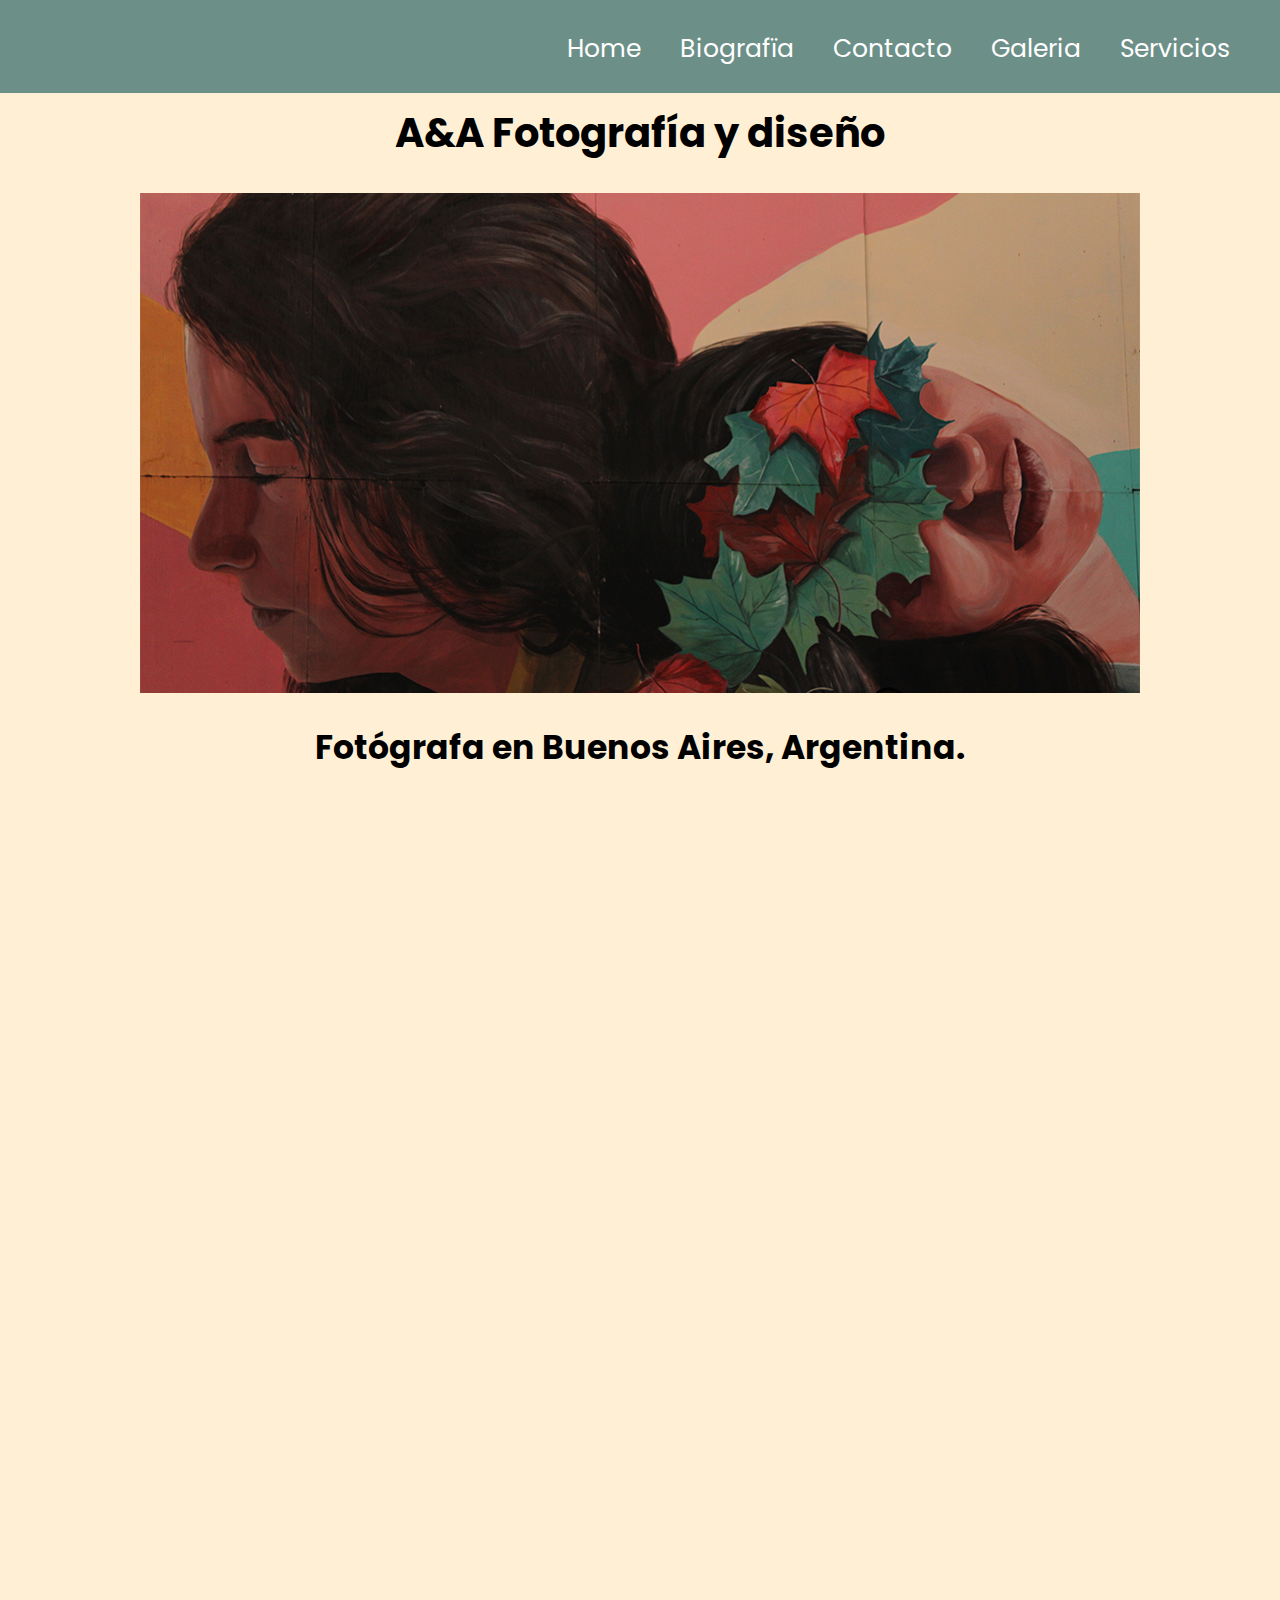
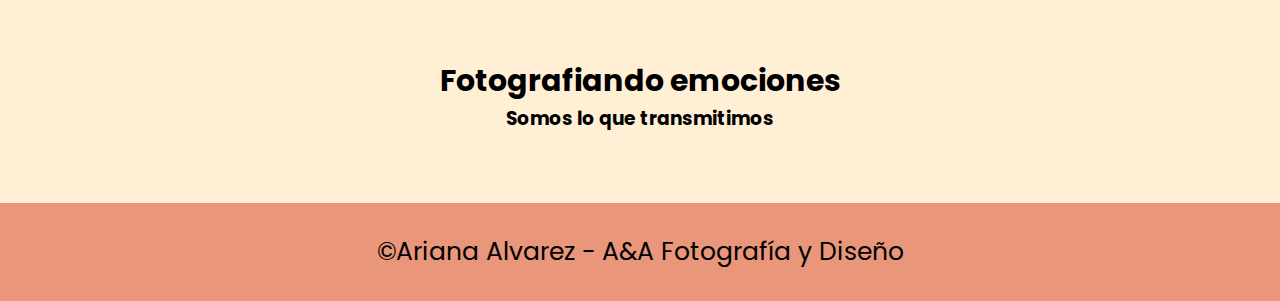
==== index.html @ 727e8dac "ultimos cambios" ====
<!DOCTYPE html>
<html lang="en">
<head>
    <meta charset="UTF-8">
    <meta http-equiv="X-UA-Compatible" content="IE=edge">
    <meta name="viewport" content="width=device-width, initial-scale=1.0">
    <link href="https://unpkg.com/aos@2.3.1/dist/aos.css" rel="stylesheet">
    <link rel="stylesheet" href="./estilos/estilos.css">
    <title>Document</title>
</head>
<body>
    <header>
         <nav> 
             <ul>
                 <li>
                     <a href="index.html">Home</a>
                    </li>
                 <li>
                     <a href="./secciones/biografïa.html">Biografïa</a>
                    </li>
                 <li>
                     <a href="./secciones/contacto.html">Contacto</a>
                    </li>
                 <li>
                     <a href="./secciones/galeria.html">Galeria</a>
                    </li>
                 <li>
                     <a href="./secciones/servicios.html">Servicios</a>
                    </li>
                </ul> 
         </nav>
     </header>

   
     
<main>

    <h1 class="título">A&A Fotografía y diseño</h1>
    
  <figure class="figure">

    <img src="img/IMG_1051.jpg" alt="" class="banner">
    
  </figure>
 
  <h2 class="subtítulo">Fotógrafa en Buenos Aires, Argentina.</h2>
 

    <section class="contenedorSection">

         <div class="contenedorDiv">
 
           <div data-aos="flip-right" class="box box1"> <img src="img/IMG_0539.jpg" alt=""> </div>
 
           <div data-aos="flip-right" class="box box1"> <img src="img/IMG_0653 (1).jpg" alt=""> </div>
     
           <div data-aos="flip-right" class="box box1"> <img src="img/IMG_0707.jpg" alt=""> </div>
     
           <div data-aos="flip-right" class="box box1"> <img src="img/IMG_0445.jpg" alt=""> </div>
     
           <div data-aos="flip-right" class="box box1"> <img src="img/IMG_0941.jpg" alt=""> </div>
     
           <div data-aos="flip-right" class="box box1"> <img src="img/IMG_1014.jpg" alt=""> </div>
     
           <div data-aos="flip-right" class="box box1"> <img src="img/1651534606836.jpg" alt=""> </div>
     
           <div data-aos="flip-right" class="box box1"> <img src="img/IMG_0832.jpg" alt=""> </div>
            
        
 
         </div>
 
 
    </section>
 
    <h2 class="h2Index">Fotografiando emociones</h2>
    <h3 class="h3Index">Somos lo que transmitimos</h3>

</main> 











<footer>
<p>&copy;Ariana Alvarez - A&A Fotografía y Diseño</p>
</footer>

<script src="https://unpkg.com/aos@2.3.1/dist/aos.js"></script>     
<script>
    AOS.init();
  </script>

</body>

</html>
---- estilos/estilos.css ----
/* TIPOS DE FUENTES */
@import url('https://fonts.googleapis.com/css2?family=Poppins:wght@200&display=swap');
@import url('https://fonts.googleapis.com/css2?family=Oswald:wght@300&family=Poppins:wght@200&display=swap');
@import url('https://fonts.googleapis.com/css2?family=Barlow+Condensed:wght@200&family=Oswald:wght@300&family=Poppins:wght@200&display=swap');
@import url('https://fonts.googleapis.com/css2?family=Barlow+Condensed:wght@200&family=DM+Serif+Display&family=Oswald:wght@300&family=Poppins:wght@200&display=swap');
@import url('https://fonts.googleapis.com/css2?family=Barlow+Condensed:wght@200&family=DM+Serif+Display&family=Oswald:wght@300&family=Poppins:wght@200&family=Source+Sans+Pro:wght@600&display=swap');
@import url('https://fonts.googleapis.com/css2?family=Barlow+Condensed:wght@200;400&family=DM+Serif+Display&family=Oswald:wght@300&family=Poppins:wght@200&family=Source+Sans+Pro:wght@600&family=Tiro+Tamil&display=swap');
@import url('https://fonts.googleapis.com/css2?family=Barlow+Condensed:wght@200;400&family=DM+Serif+Display&family=Oswald:wght@300&family=Poppins:wght@200;300&family=Source+Sans+Pro:wght@600&family=Tiro+Tamil&display=swap');


*{
    padding: 0%;
    margin: 0%;
}
/* HEADER */

header{
    background-color:rgba(44, 102, 102, 0.699);
    padding: 30px 25px 10px 30px;
    display: flex;
    justify-content: right;
}
nav ul li{
    list-style-type: none;
    display: inline-flex;
    padding: 5px 0px 15px 30px;
}
a{
    text-decoration: none;
    font-size: 20px;
    color: white;
    font-family: 'Poppins', sans-serif;
   
}



/* INDEX */
.contenedorSection{
    display: grid;
    justify-content: center;
}
.título{
    font-family: 'Poppins', sans-serif;
    font-size: 40px;
    display: grid;
    justify-content: center;
    padding: 10px 0px 30px 0px;
}

.subtítulo{
    font-family: 'Poppins', sans-serif;
    display: grid;
    justify-content: center;
    padding: 30px 0px 50px 0px;
    font-size: 33px;
}

body{ background-color:papayawhip; }

.contenedorDiv{
    display: grid;
    grid-template-columns: 1fr 1fr;
    grid-template-rows: 1fr 50px;
    gap: 0px 20px; 
  }

.box{
    border-radius: 20px;
    width: 205px;
    height: 205px;
    padding: 15px 7px 15px 15px;
   margin-top: 10px;
}

.box1{
    background-color:gray;

}


.figure{ 
    
    display: grid;
    justify-content: center;

}

.h2Index{
    display: grid;
    justify-content: center;
    font-size: 30px;
    font-family: 'Poppins', sans-serif;
    padding-top: 70px;
}
.h3Index{
    display: grid;
    justify-content: center;    
    font-family: 'Poppins', sans-serif;
    padding-bottom: 70px;
}

footer{
    background-color: darksalmon;
    padding: 30px;
    font-family: 'Poppins', sans-serif;
    justify-content: center;
    display: grid;
    font-size: 16px;

}

/* BIOGRAFIA */

#mainBio{
  display: flex;
  justify-content: left;
}

.figureBio{
   
    display: grid;
    grid-template-columns: 300px 300px;
    grid-template-rows: 300px 300px;
    
  }

.texto{
    
    font-size: 20px;
    font-weight: 100px;
    font-family: 'Poppins', sans-serif;
    padding: 100px 0px 0px 20px;
    
}

/* CONTACTO */

.contacto{
    font-family: 'Source Sans Pro', sans-serif;
    font-weight: 500;
    font-size: 30px;
    
}
.form{ 
     font-family: 'Source Sans Pro', sans-serif;
    
}


/* GALERIA */

.galería{
    font-family:'Source Sans Pro', sans-serif;
    font-size: 30px;
    font-weight: 500;
   
}
.sectionContenedor{
    display: grid;
    justify-content: center;
}
.divContenedor{
    display: grid; 
    grid-template-columns: 1fr 1fr 1fr 1fr; 
    grid-template-rows: 1fr 1fr 1fr 1fr; 
    gap: 47px 36px; 
    padding-top: 80px;
  

}

 /* SERVICIOS */ /*aplique grids*/


.figureServicios{
    display: grid;
    grid-template-columns: 1fr 1fr;
    grid-template-rows: 1fr 50px;
    gap: 0px 30px; 
    grid-template-areas: 
      "uno dos tres"; 
      justify-content: space-between;  
      justify-items: center; 
     
}

.uno { grid-area: uno;}
.dos { grid-area: dos;}
.tres { grid-area: tres;}
 


.figCaption{
    font-size: 17px;
    font-family: 'Poppins', sans-serif;
    font-weight: 100;
}

.dTexto{
    padding-top: 20px;
    padding-left: 5px;
}



.mainS{
    padding: 70px 50px 180px 50px;
}

@media(min-width:500px){
  
    /* INDEX */
    
nav ul li{
padding: 0px 10px 15px 10px;
justify-items: center;
}
a{font-size: 16px;}

.banner{ width: 500px;}

.título{ font-size: 30px;}

.subtítulo{ font-size: 25px;}
.contenedorDiv{
    display: grid;
    grid-template-columns: 1fr 1fr ;
    grid-template-rows: 1fr ;
    gap: 15px 10px; 
}

/*BIOGRAFIA  */
.mainBio{
    height: 300px;
}
.imgBio{
    width: 250px;
    justify-items: left;
    padding-top: 80px;
}
.texto{
    padding-top: 0%;
    font-size: 16px;  
}
.hola{ 
display: flex;
padding-top: 10px;
font-size: 30px;
}

/* GALERIA */

.galería{
    font-family:'Source Sans Pro', sans-serif;
    font-size: 30px;
    font-weight: 500;
   display: grid;
   justify-items: center;
   padding-top: 40px;
   
}
.sectionContenedor{
    display: grid;
    justify-content: center;
}
.divContenedor{
    display: grid; 
    grid-template-columns: 1fr 1fr ; 
    grid-template-rows: 1fr 1fr ; 
    gap: 30px 30px; 
    padding-top: 70px;
    padding-bottom: 50px;

}

/* SERVICIOS */

.figureServicios{
    display: grid;
    grid-template-columns: 1fr;
    grid-template-rows: 1fr ;
    gap: 30px 30px; 
    grid-template-areas: 
      "uno"
      "dos"
      "tres"; 
      justify-content: space-between;  
      justify-items: center; 
     
}

.uno { grid-area: uno;}
.dos { grid-area: dos;}
.tres { grid-area: tres;}
}

@media (min-width:768px){

    /* INDEX */

nav ul li{
        padding: 0px 25px 15px 10px;
        justify-items: center;}

a{font-size: 25px;}

.banner{ width: 768px;}

.título{ font-size: 40px;}

.subtítulo{ font-size: 35px;}

.contenedorDiv{
display: grid;
grid-template-columns: 1fr 1fr 1fr;
grid-template-rows: 1fr 1fr ;
gap: 15px 10px; 
}

/*BIOGRAFIA  */
.mainBio{
height: 350px;
}
.imgBio{
width: 300px;
justify-items: left;
padding-top: 110px;
padding-bottom: 110px;
}
.texto{
padding-top:80px;
font-size: 20px;  
padding-bottom: 110px;
}
.hola{ font-size: 40px;}

/* GALERIA */

.galería{
font-family:'Source Sans Pro', sans-serif;
font-size: 40px;
font-weight: 500;
display: grid;
justify-items: center;
padding-top: 40px;}

.divContenedor{
display: grid; 
grid-template-columns: 1fr 1fr 1fr ; 
grid-template-rows: 1fr 1fr ; 
}

/* SERVICIOS */
.imgS{
    width: 500px;
}
.figureServicios{
    display: grid;
    grid-template-columns: 1fr;
    grid-template-rows: 1fr;
    gap: 50px 0px; 
    grid-template-areas: 
      "uno" 
      "dos"
      "tres"; 
}
.figCaption{
    font-size: 25px;
    font-family: 'Poppins', sans-serif;
    font-weight: 100;
}
.dTexto{
    padding-top: 20px;

}
.uno{ padding: 70px 50px 70px 60px;
}
.tres{ padding: 70px 50px 60px 55px;
}
.mainS{
    padding: 70px 50px 180px 80px;
}
footer{
    font-size: 25px;
}
}

@media(min-width:1024px){

    header{
        background-color:rgba(44, 102, 102, 0.699);
        padding: 30px 25px 10px 30px;
        display: flex;
        justify-content: right;}

.banner{ width: auto;}
.título{ font-size: 40px;}
.subtítulo{font-size: 33px;}

/* GALERIA */
.divContenedor{
    display: grid; 
    grid-template-columns: 1fr 1fr 1fr 1fr ; 
    grid-template-rows: 1fr 1fr ; 
    }
 /* SERVICIOS */
 .figureServicios{
    display: grid;
    grid-template-columns: 1fr 1fr 1fr;
    grid-template-rows: 1fr ;
    gap: 5px 15px; 
    grid-template-areas: 
      "uno dos tres"; 
}
.mainS{
  padding: 40px 150px 40px 0px;
}
.h2{font-size: 26px;}
.dTexto{font-size: 16px;}
.imgS{  width: 305px;}
.uno{
    padding: 0%;
    padding-left: 45px;
}
.tres{
    padding: 0%;
}

}
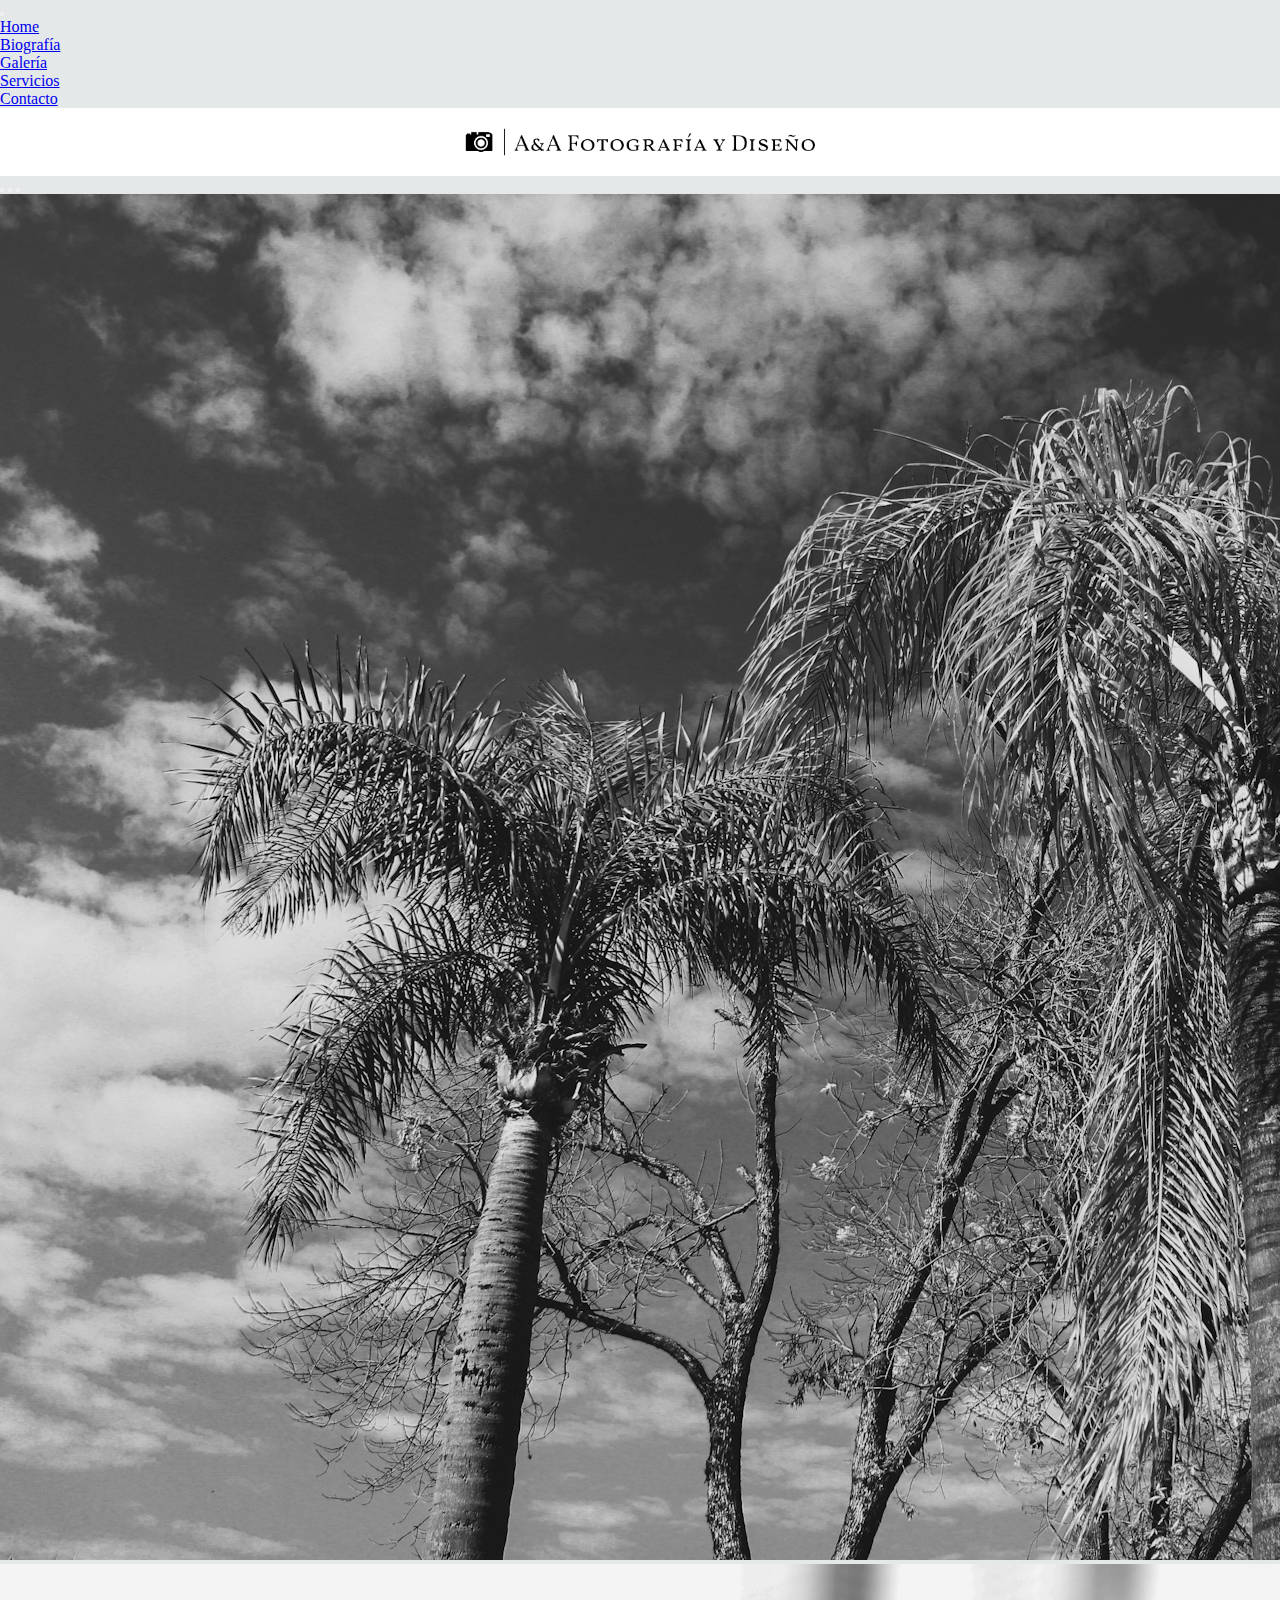
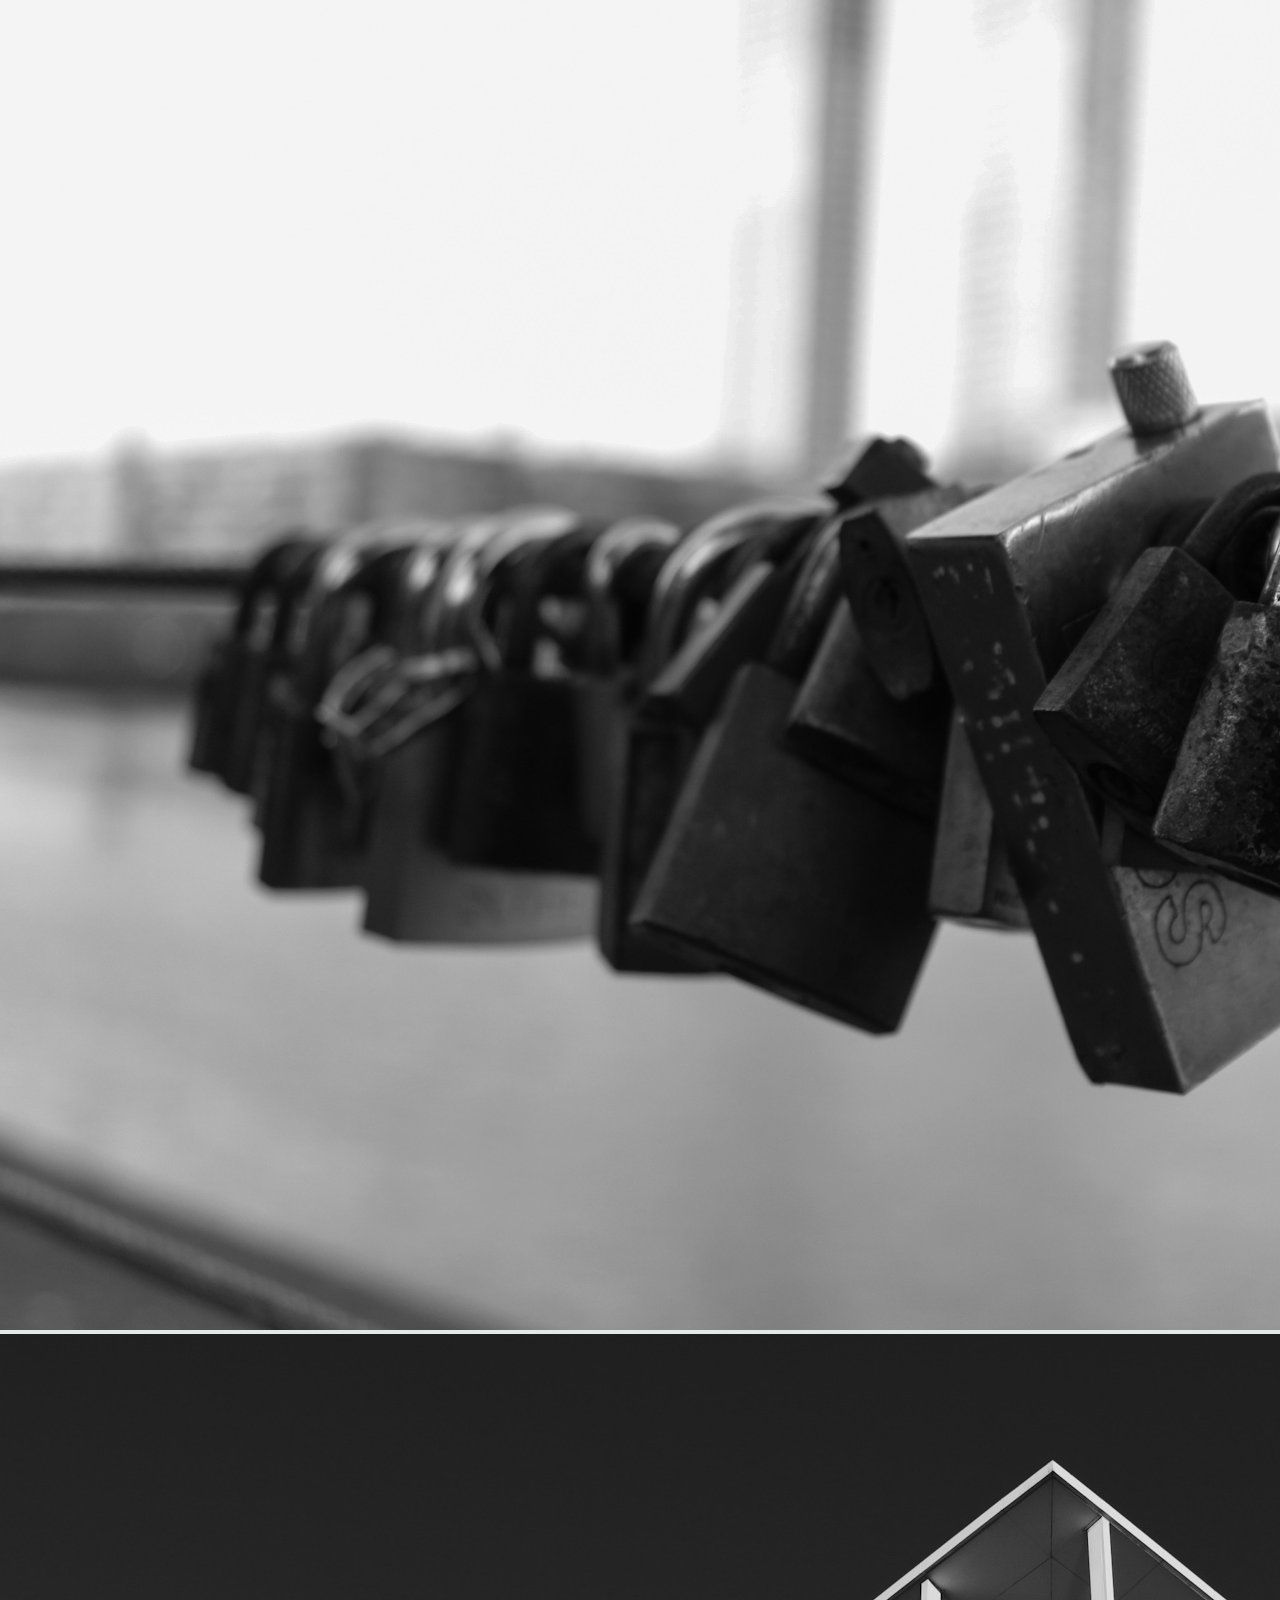
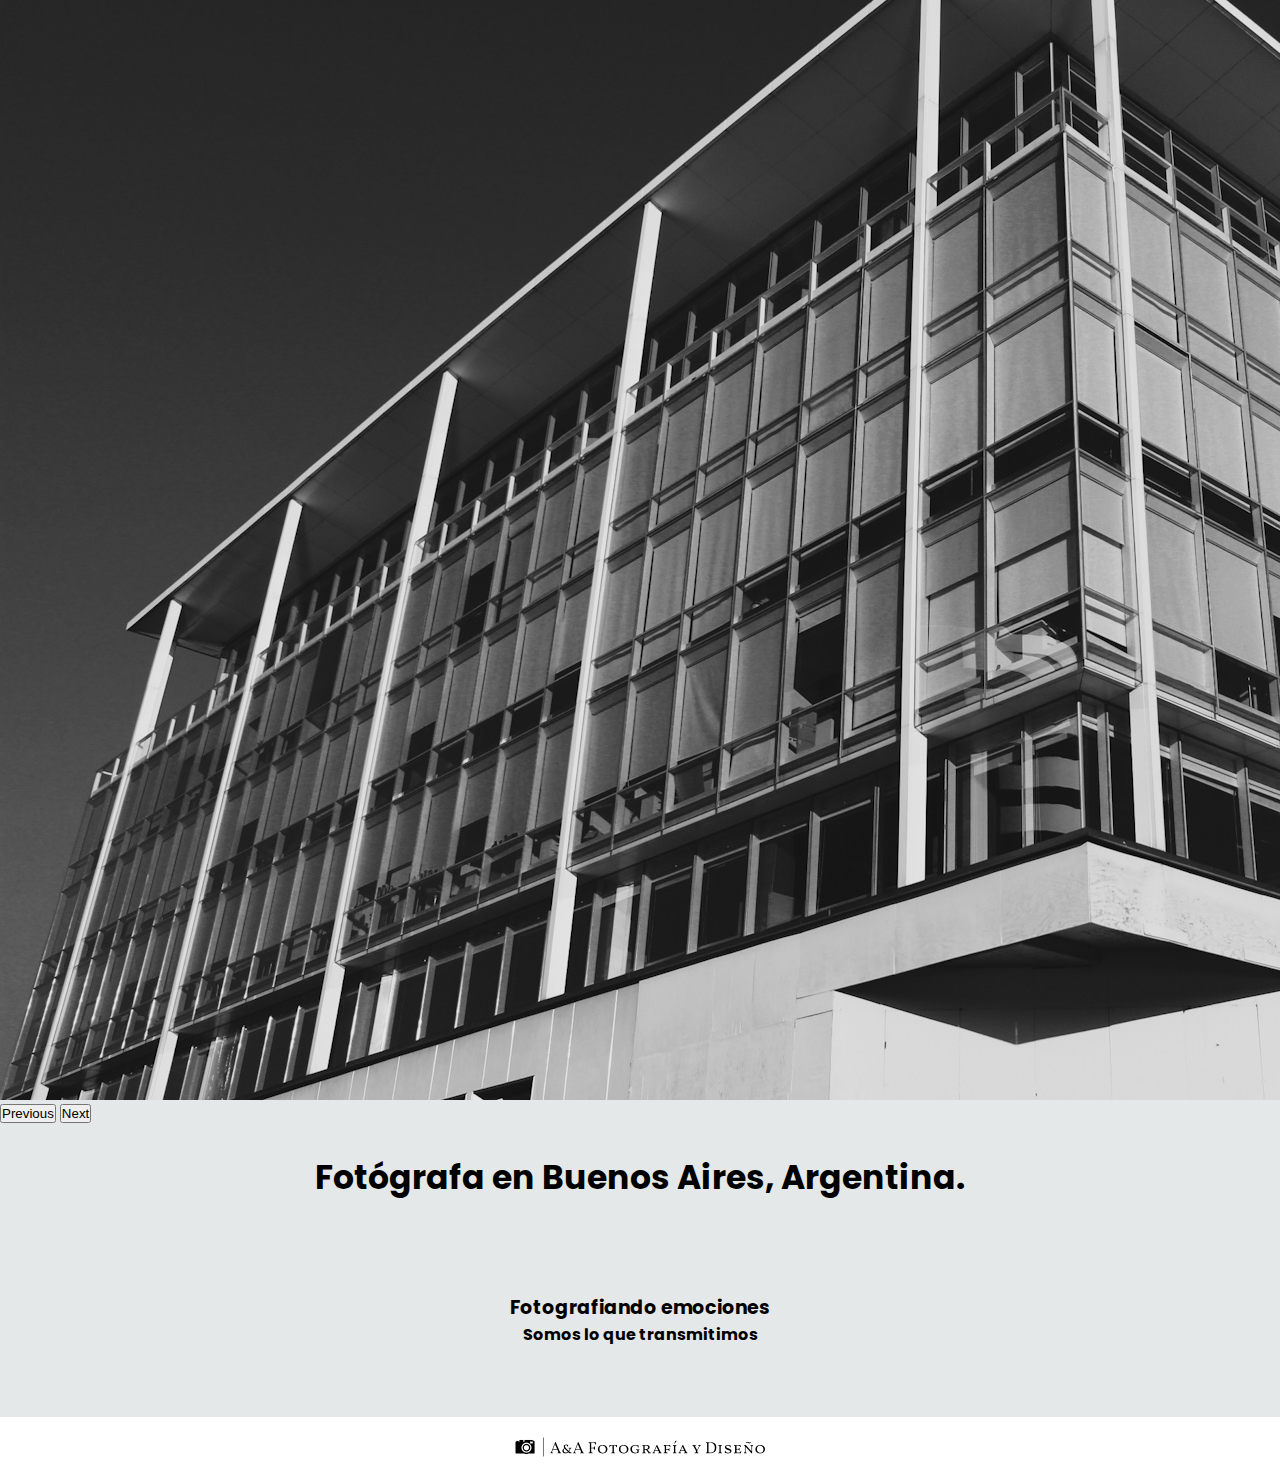
==== commit 87b790b9: "se agrego bootstrap" ====
--- a/index.html
+++ b/index.html
@@ -5,74 +5,82 @@
     <meta http-equiv="X-UA-Compatible" content="IE=edge">
     <meta name="viewport" content="width=device-width, initial-scale=1.0">
     <link href="https://unpkg.com/aos@2.3.1/dist/aos.css" rel="stylesheet">
+    <link href="https://cdn.jsdelivr.net/npm/bootstrap@5.1.3/dist/css/bootstrap.min.css" rel="stylesheet" integrity="sha384-1BmE4kWBq78iYhFldvKuhfTAU6auU8tT94WrHftjDbrCEXSU1oBoqyl2QvZ6jIW3" crossorigin="anonymous">
     <link rel="stylesheet" href="./estilos/estilos.css">
     <title>Document</title>
 </head>
 <body>
-    <header>
-         <nav> 
-             <ul>
-                 <li>
-                     <a href="index.html">Home</a>
-                    </li>
-                 <li>
-                     <a href="./secciones/biografïa.html">Biografïa</a>
-                    </li>
-                 <li>
-                     <a href="./secciones/contacto.html">Contacto</a>
-                    </li>
-                 <li>
-                     <a href="./secciones/galeria.html">Galeria</a>
-                    </li>
-                 <li>
-                     <a href="./secciones/servicios.html">Servicios</a>
-                    </li>
-                </ul> 
-         </nav>
-     </header>
+
+  <nav class="navbar navbar-expand-lg navbar-light bg-light tamaño" >
+    <div class="container-fluid">
+      <a class="navbar-brand" href="index.html"></a>
+      <button class="navbar-toggler" type="button" data-bs-toggle="collapse" data-bs-target="#navbarNav" aria-controls="navbarNav" aria-expanded="false" aria-label="Toggle navigation">
+        <span class="navbar-toggler-icon"></span>
+      </button>
+      <div class="collapse navbar-collapse" id="navbarNav">
+        <ul class="navbar-nav">
+          <li class="nav-item">
+            <a class="nav-link active" aria-current="page" href="index.html">Home</a>
+          </li>
+          <li class="nav-item">
+            <a class="nav-link active" aria-current="page" href="./secciones/biografïa.html">Biografía</a>
+          </li>
+          <li class="nav-item">
+            <a class="nav-link active" href="./secciones/galeria.html">Galería</a>
+          </li>
+          <li class="nav-item">
+            <a class="nav-link active" href="./secciones/servicios.html">Servicios</a>
+          </li>
+          <li class="nav-item">
+            <a class="nav-link active" href="./secciones/contacto.html">Contacto</a>
+          </li>
+        </ul>
+      </div>
+    </div>
+  </nav>
+
 
    
      
 <main>
 
-    <h1 class="título">A&A Fotografía y diseño</h1>
-    
-  <figure class="figure">
+<figure class="logo">
+  <img src="./img/logo_small.png" alt="" class="logoI">
+</figure>  
 
-    <img src="img/IMG_1051.jpg" alt="" class="banner">
-    
-  </figure>
+    <div id="carouselExampleIndicators" class="carousel slide" data-bs-ride="carousel">
+      <div class="carousel-indicators">
+        <button type="button" data-bs-target="#carouselExampleIndicators" data-bs-slide-to="0" class="active" aria-current="true" aria-label="Slide 1"></button>
+        <button type="button" data-bs-target="#carouselExampleIndicators" data-bs-slide-to="1" aria-label="Slide 2"></button>
+        <button type="button" data-bs-target="#carouselExampleIndicators" data-bs-slide-to="2" aria-label="Slide 3"></button>
+      </div>
+      <div class="carousel-inner">
+        <div class="carousel-item active">
+          <img src="img/Compartido desde Lightroom mobile (1).jpg" class="d-block w-100" alt="...">
+        </div>
+        <div class="carousel-item">
+          <img src="img/Compartido desde Lightroom mobile (3).jpg" class="d-block w-100" alt="...">
+        </div>
+        <div class="carousel-item">
+          <img src="img/Compartido desde Lightroom mobile (4).jpg" class="d-block w-100" alt="...">
+        </div>
+      </div>
+      <button class="carousel-control-prev" type="button" data-bs-target="#carouselExampleIndicators" data-bs-slide="prev">
+        <span class="carousel-control-prev-icon" aria-hidden="true"></span>
+        <span class="visually-hidden">Previous</span>
+      </button>
+      <button class="carousel-control-next" type="button" data-bs-target="#carouselExampleIndicators" data-bs-slide="next">
+        <span class="carousel-control-next-icon" aria-hidden="true"></span>
+        <span class="visually-hidden">Next</span>
+      </button>
+    </div>
+
+
  
-  <h2 class="subtítulo">Fotógrafa en Buenos Aires, Argentina.</h2>
+  <h1 class="subtítulo">Fotógrafa en Buenos Aires, Argentina.</h1>
  
 
-    <section class="contenedorSection">
 
-         <div class="contenedorDiv">
- 
-           <div data-aos="flip-right" class="box box1"> <img src="img/IMG_0539.jpg" alt=""> </div>
- 
-           <div data-aos="flip-right" class="box box1"> <img src="img/IMG_0653 (1).jpg" alt=""> </div>
-     
-           <div data-aos="flip-right" class="box box1"> <img src="img/IMG_0707.jpg" alt=""> </div>
-     
-           <div data-aos="flip-right" class="box box1"> <img src="img/IMG_0445.jpg" alt=""> </div>
-     
-           <div data-aos="flip-right" class="box box1"> <img src="img/IMG_0941.jpg" alt=""> </div>
-     
-           <div data-aos="flip-right" class="box box1"> <img src="img/IMG_1014.jpg" alt=""> </div>
-     
-           <div data-aos="flip-right" class="box box1"> <img src="img/1651534606836.jpg" alt=""> </div>
-     
-           <div data-aos="flip-right" class="box box1"> <img src="img/IMG_0832.jpg" alt=""> </div>
-            
-        
- 
-         </div>
- 
- 
-    </section>
- 
     <h2 class="h2Index">Fotografiando emociones</h2>
     <h3 class="h3Index">Somos lo que transmitimos</h3>
 
@@ -85,13 +93,12 @@
 
 
 
+<footer>
+<img src="./img/logo_small.png" alt="" width="250px">
+</footer>
 
 
-
-<footer>
-<p>&copy;Ariana Alvarez - A&A Fotografía y Diseño</p>
-</footer>
-
+<script src="https://cdn.jsdelivr.net/npm/bootstrap@5.1.3/dist/js/bootstrap.bundle.min.js" integrity="sha384-ka7Sk0Gln4gmtz2MlQnikT1wXgYsOg+OMhuP+IlRH9sENBO0LRn5q+8nbTov4+1p" crossorigin="anonymous"></script>
 <script src="https://unpkg.com/aos@2.3.1/dist/aos.js"></script>     
 <script>
     AOS.init();
--- a/estilos/estilos.css
+++ b/estilos/estilos.css
@@ -6,85 +6,43 @@
 @import url('https://fonts.googleapis.com/css2?family=Barlow+Condensed:wght@200&family=DM+Serif+Display&family=Oswald:wght@300&family=Poppins:wght@200&family=Source+Sans+Pro:wght@600&display=swap');
 @import url('https://fonts.googleapis.com/css2?family=Barlow+Condensed:wght@200;400&family=DM+Serif+Display&family=Oswald:wght@300&family=Poppins:wght@200&family=Source+Sans+Pro:wght@600&family=Tiro+Tamil&display=swap');
 @import url('https://fonts.googleapis.com/css2?family=Barlow+Condensed:wght@200;400&family=DM+Serif+Display&family=Oswald:wght@300&family=Poppins:wght@200;300&family=Source+Sans+Pro:wght@600&family=Tiro+Tamil&display=swap');
+@import url('https://fonts.googleapis.com/css2?family=Barlow+Condensed:wght@200;400&family=DM+Serif+Display&family=Oswald:wght@300&family=Poppins:wght@200;300&family=Source+Sans+Pro:wght@600&family=Tiro+Tamil&family=Unna&display=swap');
+@import url('https://fonts.googleapis.com/css2?family=Barlow+Condensed:wght@200;400&family=DM+Serif+Display&family=Oswald:wght@300&family=Poppins:wght@200;300;400&family=Source+Sans+Pro:wght@600&family=Tiro+Tamil&family=Unna&display=swap');
+
 
 
 *{
     padding: 0%;
     margin: 0%;
 }
-/* HEADER */
-
-header{
-    background-color:rgba(44, 102, 102, 0.699);
-    padding: 30px 25px 10px 30px;
-    display: flex;
-    justify-content: right;
-}
-nav ul li{
-    list-style-type: none;
-    display: inline-flex;
-    padding: 5px 0px 15px 30px;
-}
-a{
-    text-decoration: none;
-    font-size: 20px;
-    color: white;
-    font-family: 'Poppins', sans-serif;
-   
-}
-
 
 
 /* INDEX */
-.contenedorSection{
-    display: grid;
-    justify-content: center;
-}
-.título{
-    font-family: 'Poppins', sans-serif;
-    font-size: 40px;
-    display: grid;
-    justify-content: center;
-    padding: 10px 0px 30px 0px;
+
+.tamaño{
+    display: grid;
+    
+}
+.logo{
+    display: grid;
+    justify-content: center;
+     background-color: white;
+     margin: 0%;
+     padding-top: 20px;
+     padding-bottom: 20px;
+   
 }
 
 .subtítulo{
     font-family: 'Poppins', sans-serif;
     display: grid;
     justify-content: center;
-    padding: 30px 0px 50px 0px;
+    padding: 30px 0px 20px 0px;
     font-size: 33px;
 }
 
-body{ background-color:papayawhip; }
-
-.contenedorDiv{
-    display: grid;
-    grid-template-columns: 1fr 1fr;
-    grid-template-rows: 1fr 50px;
-    gap: 0px 20px; 
-  }
-
-.box{
-    border-radius: 20px;
-    width: 205px;
-    height: 205px;
-    padding: 15px 7px 15px 15px;
-   margin-top: 10px;
-}
-
-.box1{
-    background-color:gray;
-
-}
-
-
-.figure{ 
-    
-    display: grid;
-    justify-content: center;
-
-}
+body{ background-color: #E5E8E8 
+    ; }
 
 .h2Index{
     display: grid;
@@ -92,66 +50,71 @@
     font-size: 30px;
     font-family: 'Poppins', sans-serif;
     padding-top: 70px;
+
 }
 .h3Index{
     display: grid;
     justify-content: center;    
     font-family: 'Poppins', sans-serif;
     padding-bottom: 70px;
+    font-size: 16px;
 }
 
 footer{
-    background-color: darksalmon;
-    padding: 30px;
-    font-family: 'Poppins', sans-serif;
-    justify-content: center;
-    display: grid;
-    font-size: 16px;
-
+    justify-content: center;
+    display: grid;
+    background-color: white;
+    padding-top: 20px;
+    padding-bottom: 20px;
 }
 
 /* BIOGRAFIA */
 
 #mainBio{
-  display: flex;
-  justify-content: left;
+ display: grid;
+ grid-template-columns: 1fr 1fr;
+ grid-template-rows: 1fr;
+  grid-template-areas: 
+    "figureBio texto";
+    justify-content: space-between;
+    align-items: center;
+    justify-items: center;
+   
 }
 
 .figureBio{
-   
-    display: grid;
-    grid-template-columns: 300px 300px;
-    grid-template-rows: 300px 300px;
-    
-  }
-
+   grid-area: figureBio;
+ 
+}
 .texto{
-    
+   grid-area: texto; 
     font-size: 20px;
     font-weight: 100px;
     font-family: 'Poppins', sans-serif;
-    padding: 100px 0px 0px 20px;
-    
-}
+    display: grid;
+padding-right: 150px;
+}
+
 
 /* CONTACTO */
 
 .contacto{
-    font-family: 'Source Sans Pro', sans-serif;
+    font-family: 'Poppins', sans-serif;
     font-weight: 500;
     font-size: 30px;
     
 }
 .form{ 
-     font-family: 'Source Sans Pro', sans-serif;
-    
+    font-family: 'Poppins', sans-serif;
+    padding-bottom: 122px;
+    margin: 0px;
 }
 
 
 /* GALERIA */
 
 .galería{
-    font-family:'Source Sans Pro', sans-serif;
+    font-family: 'Poppins', sans-serif;
     font-size: 30px;
     font-weight: 500;
    
@@ -170,59 +133,81 @@
 
 }
 
- /* SERVICIOS */ /*aplique grids*/
-
-
-.figureServicios{
-    display: grid;
-    grid-template-columns: 1fr 1fr;
-    grid-template-rows: 1fr 50px;
+.box{
+    border-radius: 20px;
+    width: 225px;
+    height: 225px;
+    padding: 15px 10px 15px 15px;
+   margin-top: 10px;
+}
+
+.box1{
+    background-color:gray;
+
+}
+
+
+ /* SERVICIOS */ 
+.mainS{
+    display: grid;
+    justify-content: center;
+
+}
+
+.cuerpoServicios{
+    display: grid;
+    grid-template-columns: 1fr 1fr 1fr;
+    grid-template-rows: 1fr;
     gap: 0px 30px; 
     grid-template-areas: 
-      "uno dos tres"; 
-      justify-content: space-between;  
-      justify-items: center; 
-     
-}
-
-.uno { grid-area: uno;}
-.dos { grid-area: dos;}
-.tres { grid-area: tres;}
+    "card1 card2 card3"; 
+    
+    font-family: 'Poppins', sans-serif;
+}
+
+.card1{ grid-area: card1;
+background-color: white;}
+.card2{ grid-area: card2;
+background-color: white;}
+.card3{ grid-area: card3;
+background-color: white;}
  
-
-
-.figCaption{
-    font-size: 17px;
-    font-family: 'Poppins', sans-serif;
-    font-weight: 100;
-}
-
-.dTexto{
-    padding-top: 20px;
-    padding-left: 5px;
-}
-
-
-
-.mainS{
-    padding: 70px 50px 180px 50px;
-}
+.h2S{
+    width: 400;
+
+}
+.h4S{
+    width: 300;
+}
+
+
+
+
 
 @media(min-width:500px){
   
     /* INDEX */
-    
-nav ul li{
-padding: 0px 10px 15px 10px;
-justify-items: center;
-}
-a{font-size: 16px;}
-
-.banner{ width: 500px;}
-
-.título{ font-size: 30px;}
-
-.subtítulo{ font-size: 25px;}
+
+footer{
+    justify-content: center;
+    display: grid;
+    background-color: white;
+    padding-top: 20px;
+    padding-bottom: 20px;
+}
+.logo{
+    display: grid;
+    justify-content: center;
+     background-color: white;
+     margin: 0%;
+     padding-top: 20px;
+     padding-bottom: 20px;
+}
+.logoI{
+    width: 300px;
+}
+.subtítulo{ font-size: 22px;}
+.h2Index{font-size: 19px;}
 .contenedorDiv{
     display: grid;
     grid-template-columns: 1fr 1fr ;
@@ -231,28 +216,31 @@
 }
 
 /*BIOGRAFIA  */
-.mainBio{
-    height: 300px;
-}
-.imgBio{
-    width: 250px;
-    justify-items: left;
-    padding-top: 80px;
-}
-.texto{
-    padding-top: 0%;
-    font-size: 16px;  
-}
-.hola{ 
-display: flex;
-padding-top: 10px;
-font-size: 30px;
-}
+#mainBio{
+    display: grid;
+    grid-template-columns: 1fr ;
+    grid-template-rows: 1fr;
+     grid-template-areas: 
+       "figureBio"
+        "texto";
+       justify-content: space-between;
+       align-items: center;
+       justify-items: center;
+      
+   }
+   .figureBio{ grid-area: figureBio;}
+   .texto{
+      grid-area: texto; 
+       font-size: 16px;
+       font-weight: 100px;
+       font-family: 'Poppins', sans-serif;
+     }
+     
 
 /* GALERIA */
 
 .galería{
-    font-family:'Source Sans Pro', sans-serif;
+    font-family: 'Poppins', sans-serif;
     font-size: 30px;
     font-weight: 500;
    display: grid;
@@ -276,41 +264,45 @@
 
 /* SERVICIOS */
 
-.figureServicios{
+.cuerpoServicios{
     display: grid;
     grid-template-columns: 1fr;
     grid-template-rows: 1fr ;
-    gap: 30px 30px; 
+    gap: 20px 5px; 
     grid-template-areas: 
-      "uno"
-      "dos"
-      "tres"; 
-      justify-content: space-between;  
-      justify-items: center; 
+      "card1"
+      "card2"
+      "card3"; 
+     padding-top: 30px;
+     padding-bottom: 30px;
+     justify-items: center;
      
 }
 
-.uno { grid-area: uno;}
-.dos { grid-area: dos;}
-.tres { grid-area: tres;}
-}
+.card1{ grid-area: card1;
+background-color: white;}
+.card2{ grid-area: card2;
+background-color: white;}
+.card3{ grid-area: card3;
+background-color: white;}
+
+}
+ 
 
 @media (min-width:768px){
+   
+    footer{
+        justify-content: center;
+        display: grid;
+        background-color: white;
+        padding-top: 20px;
+        padding-bottom: 20px;
+    }
 
     /* INDEX */
 
-nav ul li{
-        padding: 0px 25px 15px 10px;
-        justify-items: center;}
-
-a{font-size: 25px;}
-
-.banner{ width: 768px;}
-
-.título{ font-size: 40px;}
-
 .subtítulo{ font-size: 35px;}
-
+.logoI{ width: 350px;}
 .contenedorDiv{
 display: grid;
 grid-template-columns: 1fr 1fr 1fr;
@@ -338,7 +330,7 @@
 /* GALERIA */
 
 .galería{
-font-family:'Source Sans Pro', sans-serif;
+    font-family: 'Poppins', sans-serif;
 font-size: 40px;
 font-weight: 500;
 display: grid;
@@ -352,51 +344,69 @@
 }
 
 /* SERVICIOS */
-.imgS{
-    width: 500px;
-}
-.figureServicios{
+
+.cuerpoServicios{
     display: grid;
     grid-template-columns: 1fr;
+    grid-template-rows: 1fr ;
+    gap: 30px 5px; 
+    grid-template-areas: 
+      "card1"
+      "card2"
+      "card3"; 
+     justify-items: center;
+}
+
+.card1{ grid-area: card1;
+background-color: white;}
+.card2{ grid-area: card2;
+background-color: white;}
+.card3{ grid-area: card3;
+background-color: white;}
+ 
+
+
+}
+
+@media(min-width:1024px){
+
+    footer{
+        justify-content: center;
+        display: grid;
+        background-color: white;
+        padding-top: 20px;
+        padding-bottom: 20px;
+    }
+
+.subtítulo{font-size: 33px;}
+
+/* BIOGRAFÍA */
+
+#mainBio{
+    display: grid;
+    grid-template-columns: 1fr 1fr;
     grid-template-rows: 1fr;
-    gap: 50px 0px; 
-    grid-template-areas: 
-      "uno" 
-      "dos"
-      "tres"; 
-}
-.figCaption{
-    font-size: 25px;
-    font-family: 'Poppins', sans-serif;
-    font-weight: 100;
-}
-.dTexto{
-    padding-top: 20px;
-
-}
-.uno{ padding: 70px 50px 70px 60px;
-}
-.tres{ padding: 70px 50px 60px 55px;
-}
-.mainS{
-    padding: 70px 50px 180px 80px;
-}
-footer{
-    font-size: 25px;
-}
-}
-
-@media(min-width:1024px){
-
-    header{
-        background-color:rgba(44, 102, 102, 0.699);
-        padding: 30px 25px 10px 30px;
-        display: flex;
-        justify-content: right;}
-
-.banner{ width: auto;}
-.título{ font-size: 40px;}
-.subtítulo{font-size: 33px;}
+     grid-template-areas: 
+       "figureBio texto";
+       justify-content: space-between;
+       align-items: center;
+       justify-items: center;
+      
+   }
+   
+   .figureBio{
+      grid-area: figureBio;
+    
+   }
+   .texto{
+      grid-area: texto; 
+       font-size: 20px;
+       font-weight: 100px;
+       font-family: 'Poppins', sans-serif;
+       display: grid;
+   padding-right: 150px;
+   }
+   
 
 /* GALERIA */
 .divContenedor{
@@ -405,26 +415,23 @@
     grid-template-rows: 1fr 1fr ; 
     }
  /* SERVICIOS */
- .figureServicios{
-    display: grid;
-    grid-template-columns: 1fr 1fr 1fr;
+ .cuerpoServicios{
+    display: grid;
+    grid-template-columns: 1fr 1fr;
     grid-template-rows: 1fr ;
-    gap: 5px 15px; 
+    gap: 0px 5px; 
     grid-template-areas: 
-      "uno dos tres"; 
-}
-.mainS{
-  padding: 40px 150px 40px 0px;
-}
-.h2{font-size: 26px;}
-.dTexto{font-size: 16px;}
-.imgS{  width: 305px;}
-.uno{
-    padding: 0%;
-    padding-left: 45px;
-}
-.tres{
-    padding: 0%;
-}
+      "card1 card2 card3"; 
+     padding: 30px 20px 30px 20px;
+     
+}
+
+.card1{ grid-area: card1;
+background-color: white;}
+.card2{ grid-area: card2;
+background-color: white;}
+.card3{ grid-area: card3;
+background-color: white;}
+ 
 
 }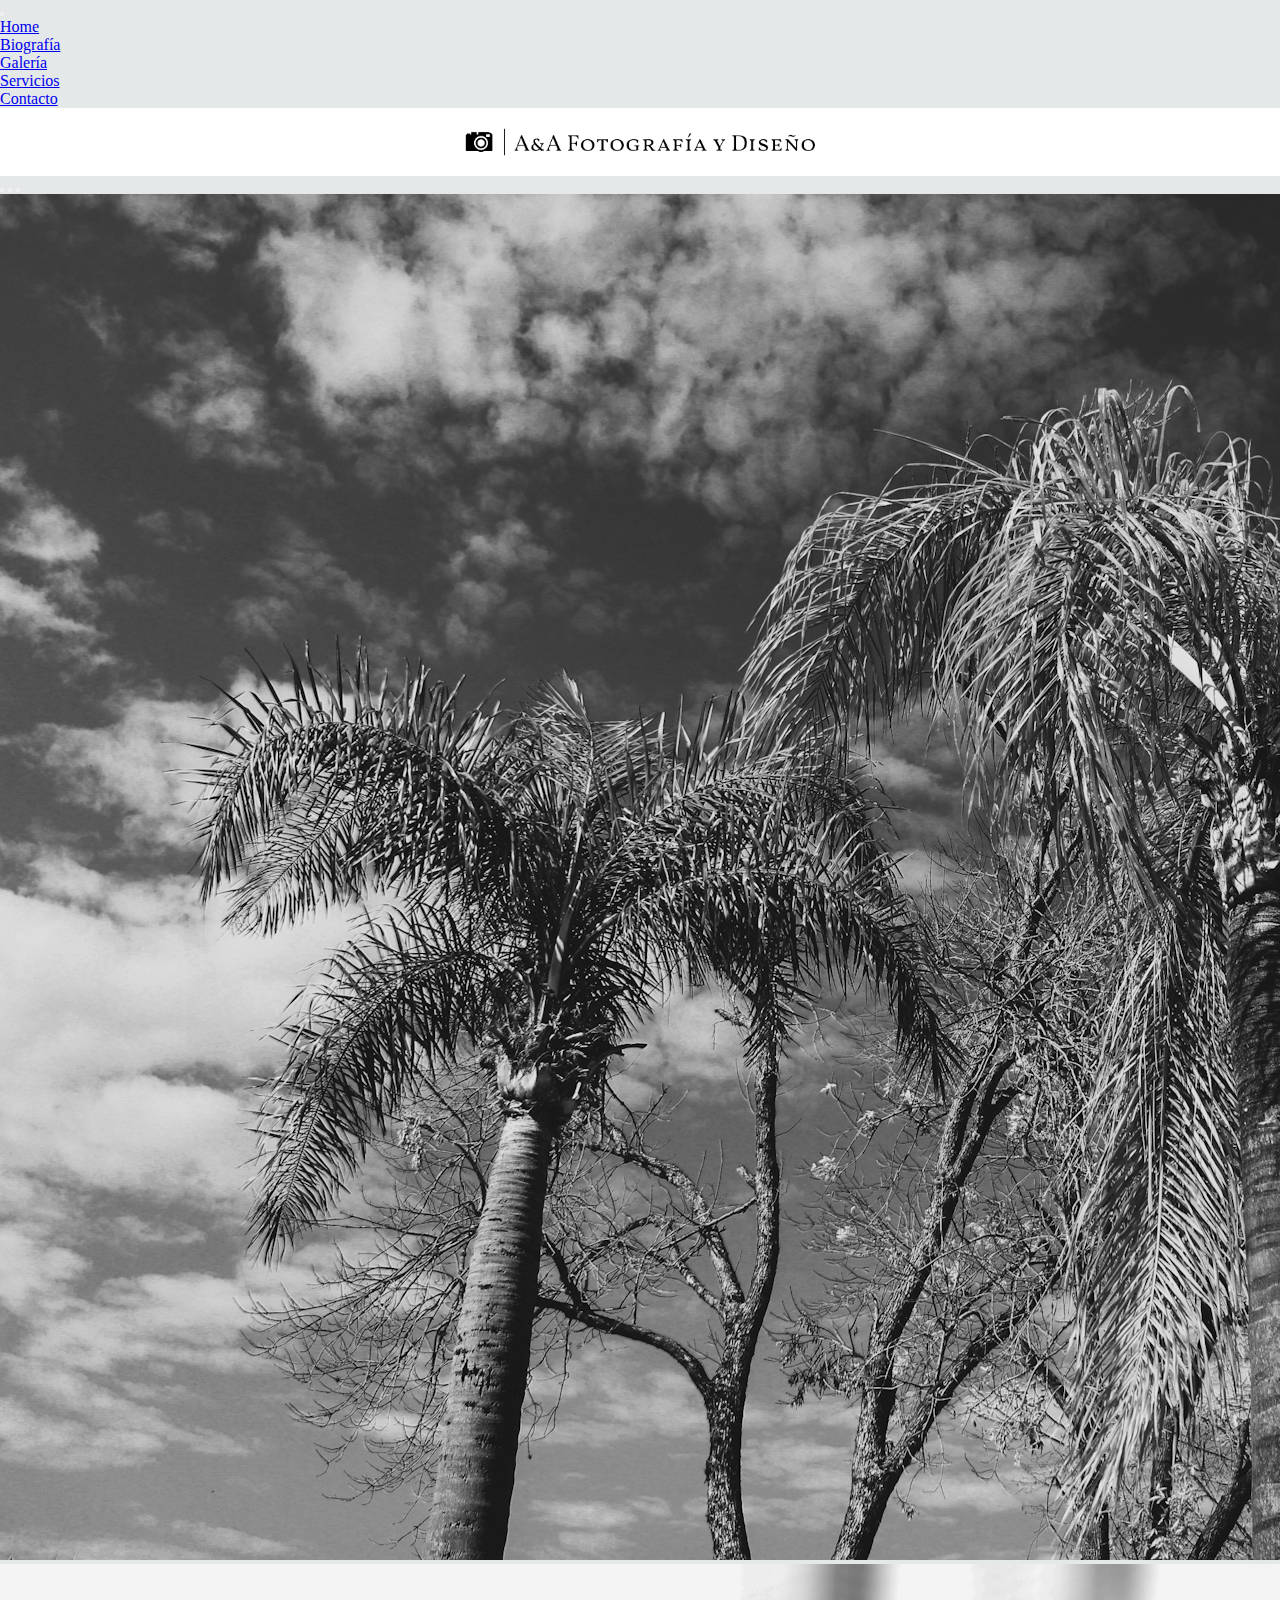
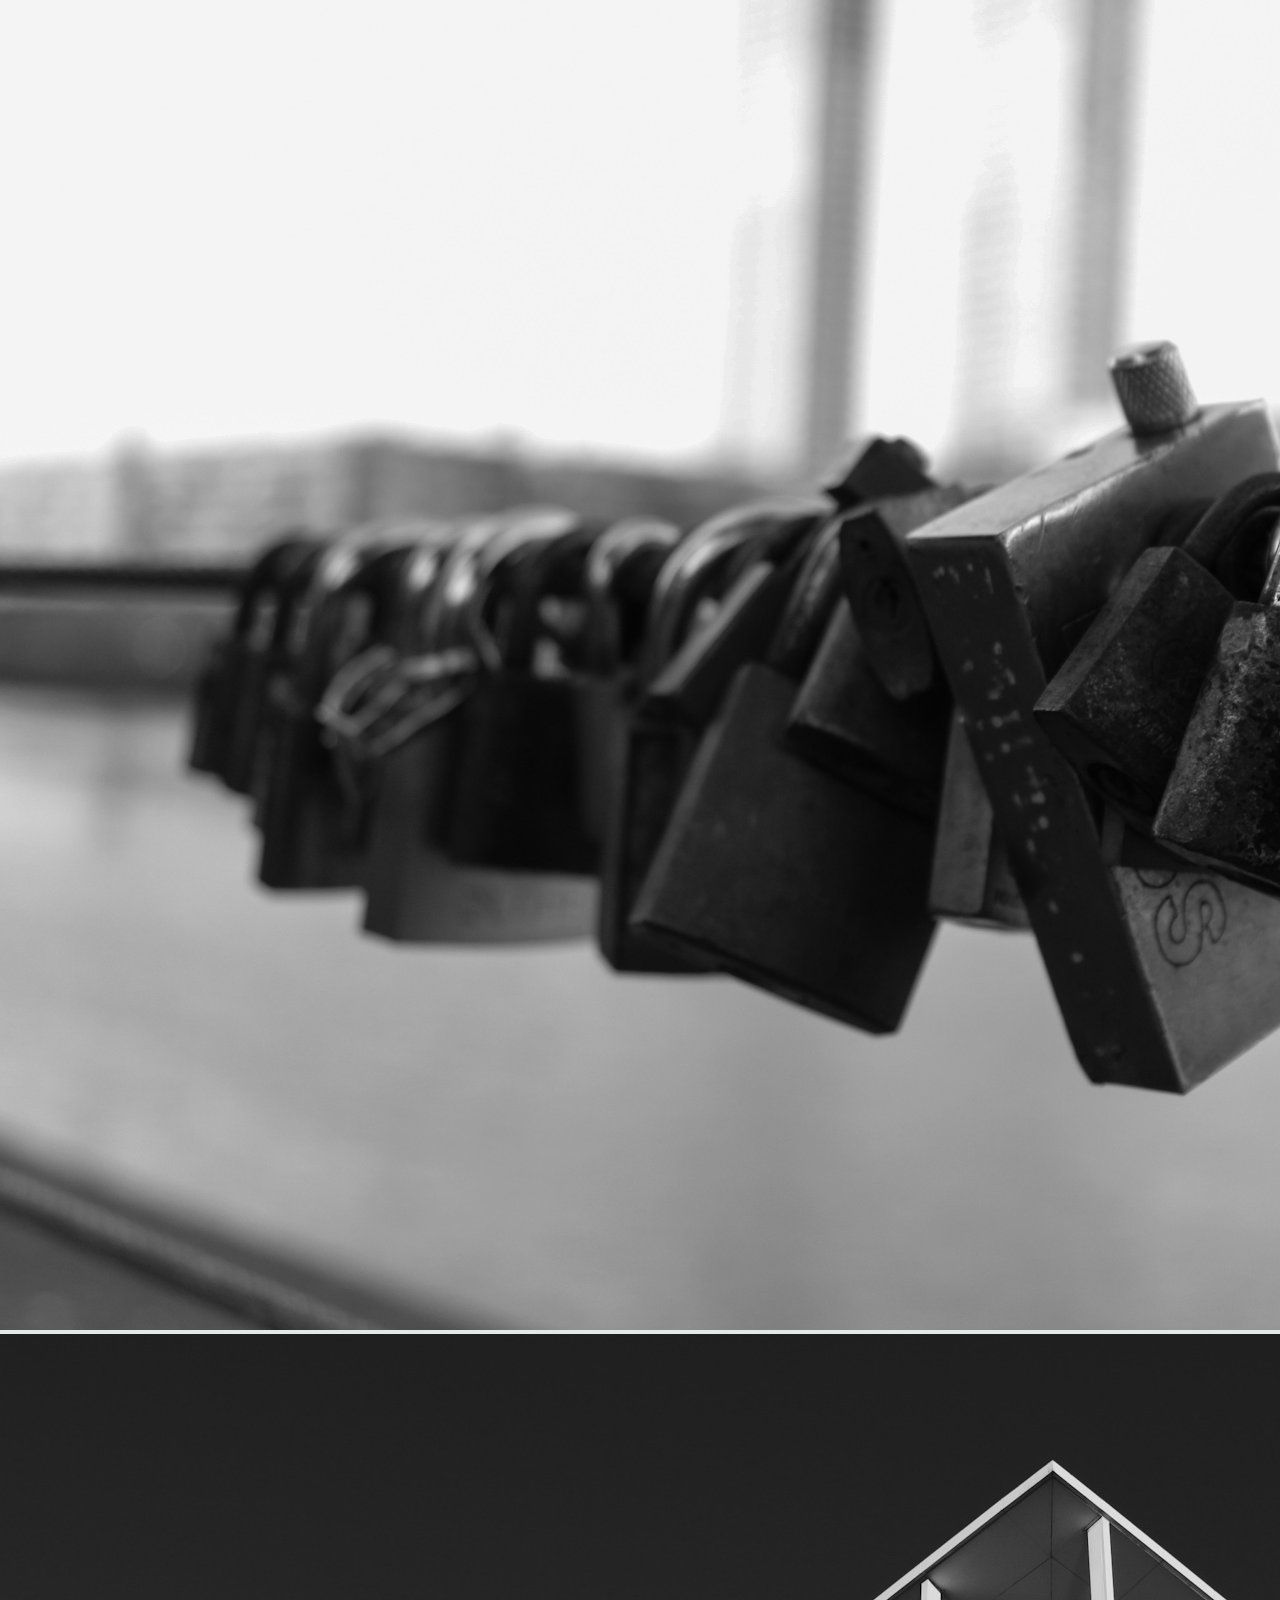
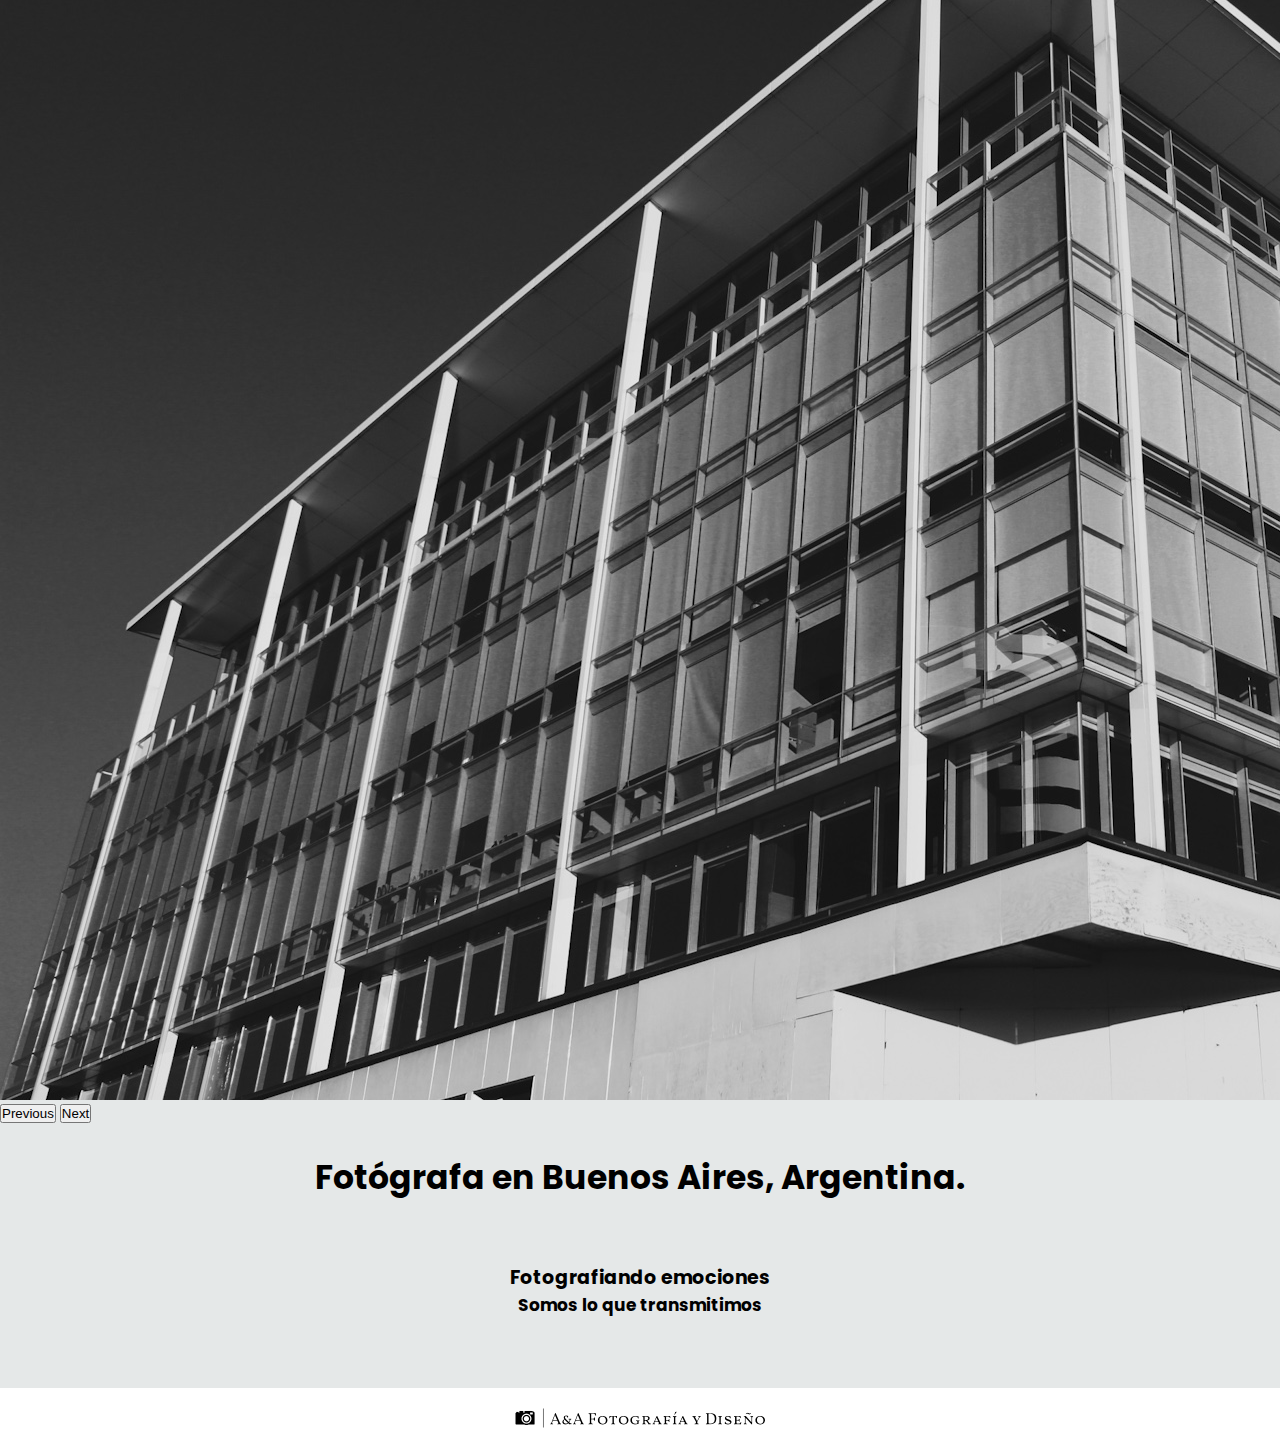
==== commit a971788f: "ajustes" ====
--- a/index.html
+++ b/index.html
@@ -77,7 +77,7 @@
 
 
  
-  <h1 class="subtítulo">Fotógrafa en Buenos Aires, Argentina.</h1>
+  <h1 class="subtitulo">Fotógrafa en Buenos Aires, Argentina.</h1>
  
 
 
--- a/estilos/estilos.css
+++ b/estilos/estilos.css
@@ -33,11 +33,11 @@
    
 }
 
-.subtítulo{
-    font-family: 'Poppins', sans-serif;
-    display: grid;
-    justify-content: center;
-    padding: 30px 0px 20px 0px;
+.subtitulo{
+    font-family: 'Poppins', sans-serif;
+    display: grid;
+    justify-content: center;
+    padding: 30px 0px 10px 0px;
     font-size: 33px;
 }
 
@@ -47,9 +47,9 @@
 .h2Index{
     display: grid;
     justify-content: center;
-    font-size: 30px;
-    font-family: 'Poppins', sans-serif;
-    padding-top: 70px;
+    font-size: 40px;
+    font-family: 'Poppins', sans-serif;
+    padding-top: 50px;
 
 }
 .h3Index{
@@ -57,7 +57,7 @@
     justify-content: center;    
     font-family: 'Poppins', sans-serif;
     padding-bottom: 70px;
-    font-size: 16px;
+    font-size: 17px;
 }
 
 footer{
@@ -106,14 +106,15 @@
 }
 .form{ 
     font-family: 'Poppins', sans-serif;
-    padding-bottom: 122px;
+   
     margin: 0px;
+    padding: 30px 40px 122px 40px;
 }
 
 
 /* GALERIA */
 
-.galería{
+.galeria{
     font-family: 'Poppins', sans-serif;
     font-size: 30px;
     font-weight: 500;
@@ -166,12 +167,38 @@
 }
 
 .card1{ grid-area: card1;
-background-color: white;}
+background-color: white;
+border-radius: 20px;
+height: 600px;
+width: 200px;}
+
 .card2{ grid-area: card2;
-background-color: white;}
+    background-color: white;
+    border-radius: 20px;
+    height: 600px;
+    width: 200px;}
+
 .card3{ grid-area: card3;
-background-color: white;}
- 
+    background-color: white;
+    border-radius: 20px;
+    height: 600px;
+    width: 200px;}
+
+.card1:hover{
+    transform: translateY(20px);
+    transition:all 1s ease-in;
+
+}
+.card2:hover{
+    transform: translateY(20px);
+    transition:all 1s ease-in;
+}
+
+.card3:hover{
+    transform: translateY(20px);
+    transition:all 1s ease-in;
+}
+
 .h2S{
     width: 400;
 
@@ -184,7 +211,7 @@
 
 
 
-@media(min-width:500px){
+@media(min-width:375px){
   
     /* INDEX */
 
@@ -194,6 +221,7 @@
     background-color: white;
     padding-top: 20px;
     padding-bottom: 20px;
+   
 }
 .logo{
     display: grid;
@@ -206,12 +234,13 @@
 .logoI{
     width: 300px;
 }
-.subtítulo{ font-size: 22px;}
+.subtitulo{ font-size: 20px;}
+
 .h2Index{font-size: 19px;}
 .contenedorDiv{
     display: grid;
-    grid-template-columns: 1fr 1fr ;
-    grid-template-rows: 1fr ;
+    grid-template-columns: 1fr 1fr;
+    grid-template-rows: 1fr;
     gap: 15px 10px; 
 }
 
@@ -239,7 +268,9 @@
 
 /* GALERIA */
 
-.galería{
+
+
+.galeria{
     font-family: 'Poppins', sans-serif;
     font-size: 30px;
     font-weight: 500;
@@ -254,11 +285,12 @@
 }
 .divContenedor{
     display: grid; 
-    grid-template-columns: 1fr 1fr ; 
-    grid-template-rows: 1fr 1fr ; 
-    gap: 30px 30px; 
+    grid-template-columns: 1fr; 
+    grid-template-rows: 1fr; 
+    gap: 30px 0px; 
     padding-top: 70px;
     padding-bottom: 50px;
+   
 
 }
 
@@ -301,7 +333,7 @@
 
     /* INDEX */
 
-.subtítulo{ font-size: 35px;}
+.subtitulo{ font-size: 35px;}
 .logoI{ width: 350px;}
 .contenedorDiv{
 display: grid;
@@ -329,7 +361,7 @@
 
 /* GALERIA */
 
-.galería{
+.galeria{
     font-family: 'Poppins', sans-serif;
 font-size: 40px;
 font-weight: 500;
@@ -341,6 +373,7 @@
 display: grid; 
 grid-template-columns: 1fr 1fr 1fr ; 
 grid-template-rows: 1fr 1fr ; 
+gap: 30px 30px;
 }
 
 /* SERVICIOS */
@@ -378,7 +411,7 @@
         padding-bottom: 20px;
     }
 
-.subtítulo{font-size: 33px;}
+.subtitulo{font-size: 33px;}
 
 /* BIOGRAFÍA */
 
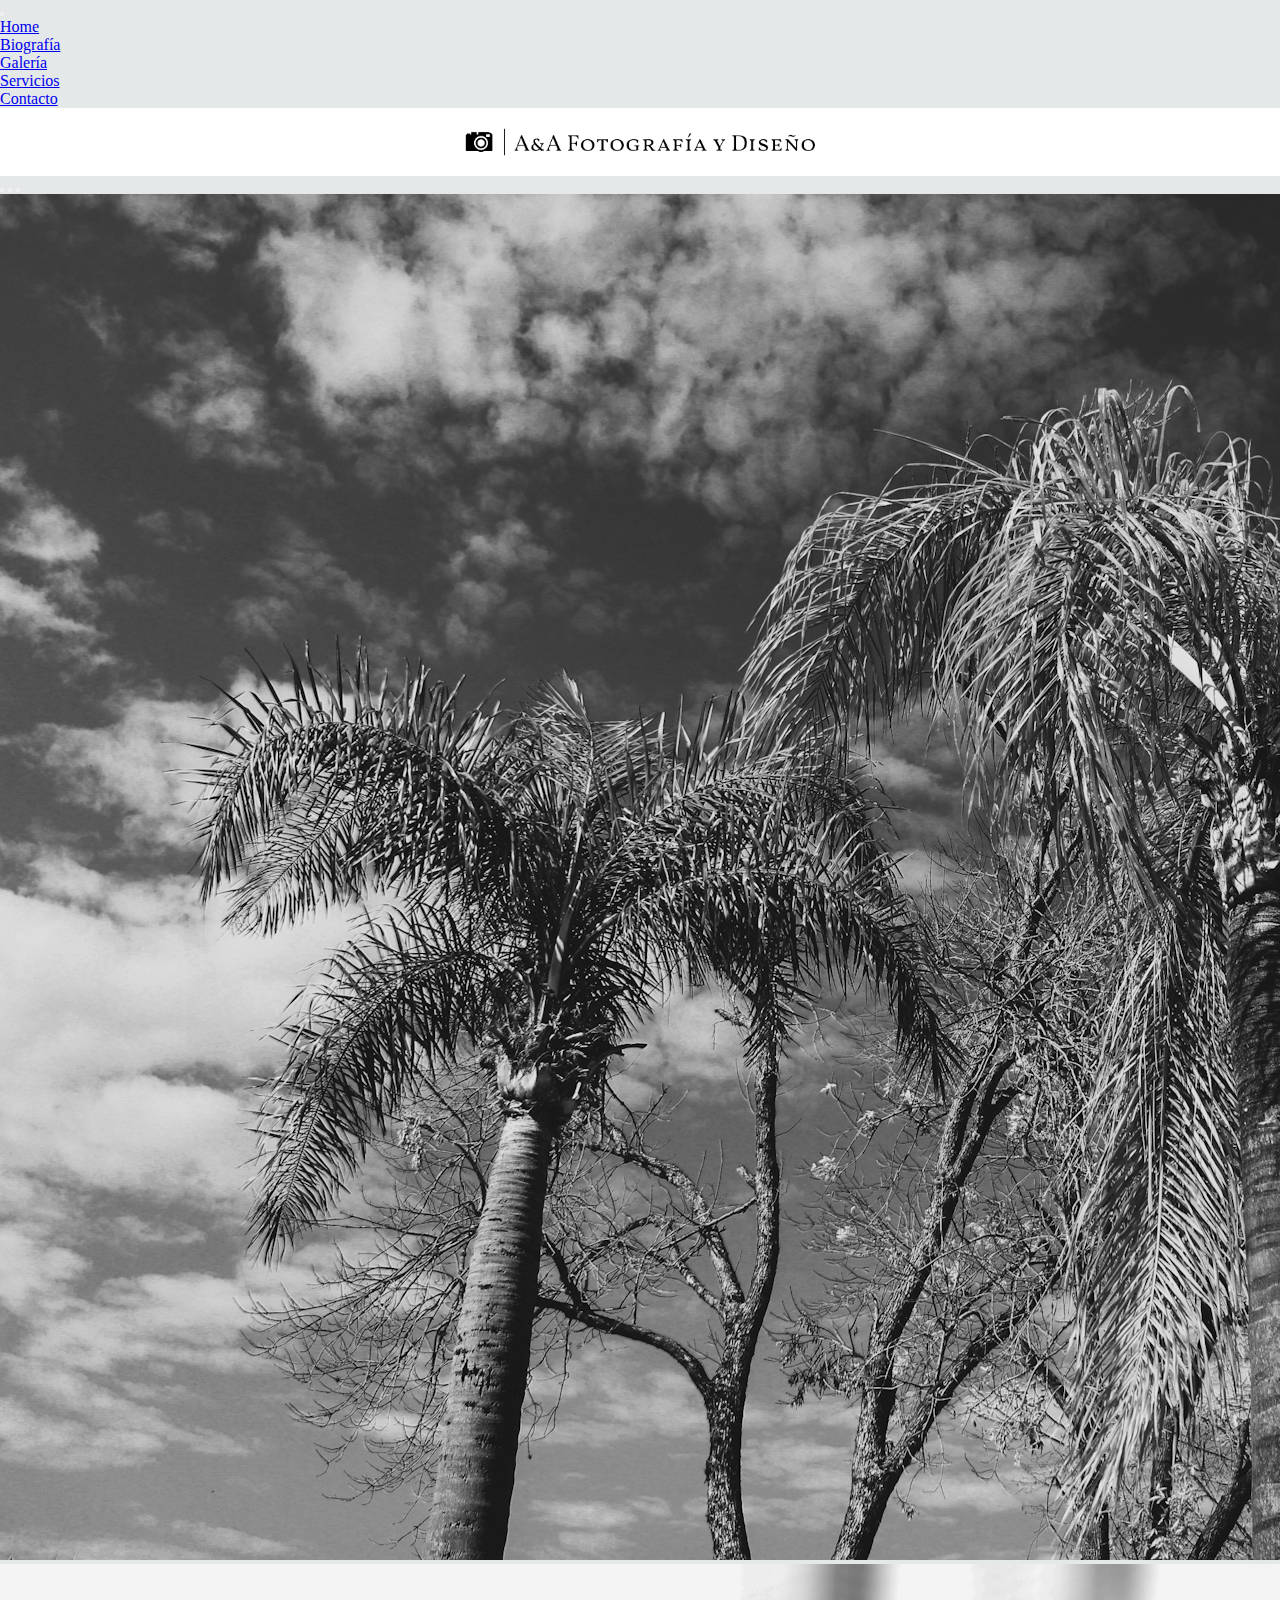
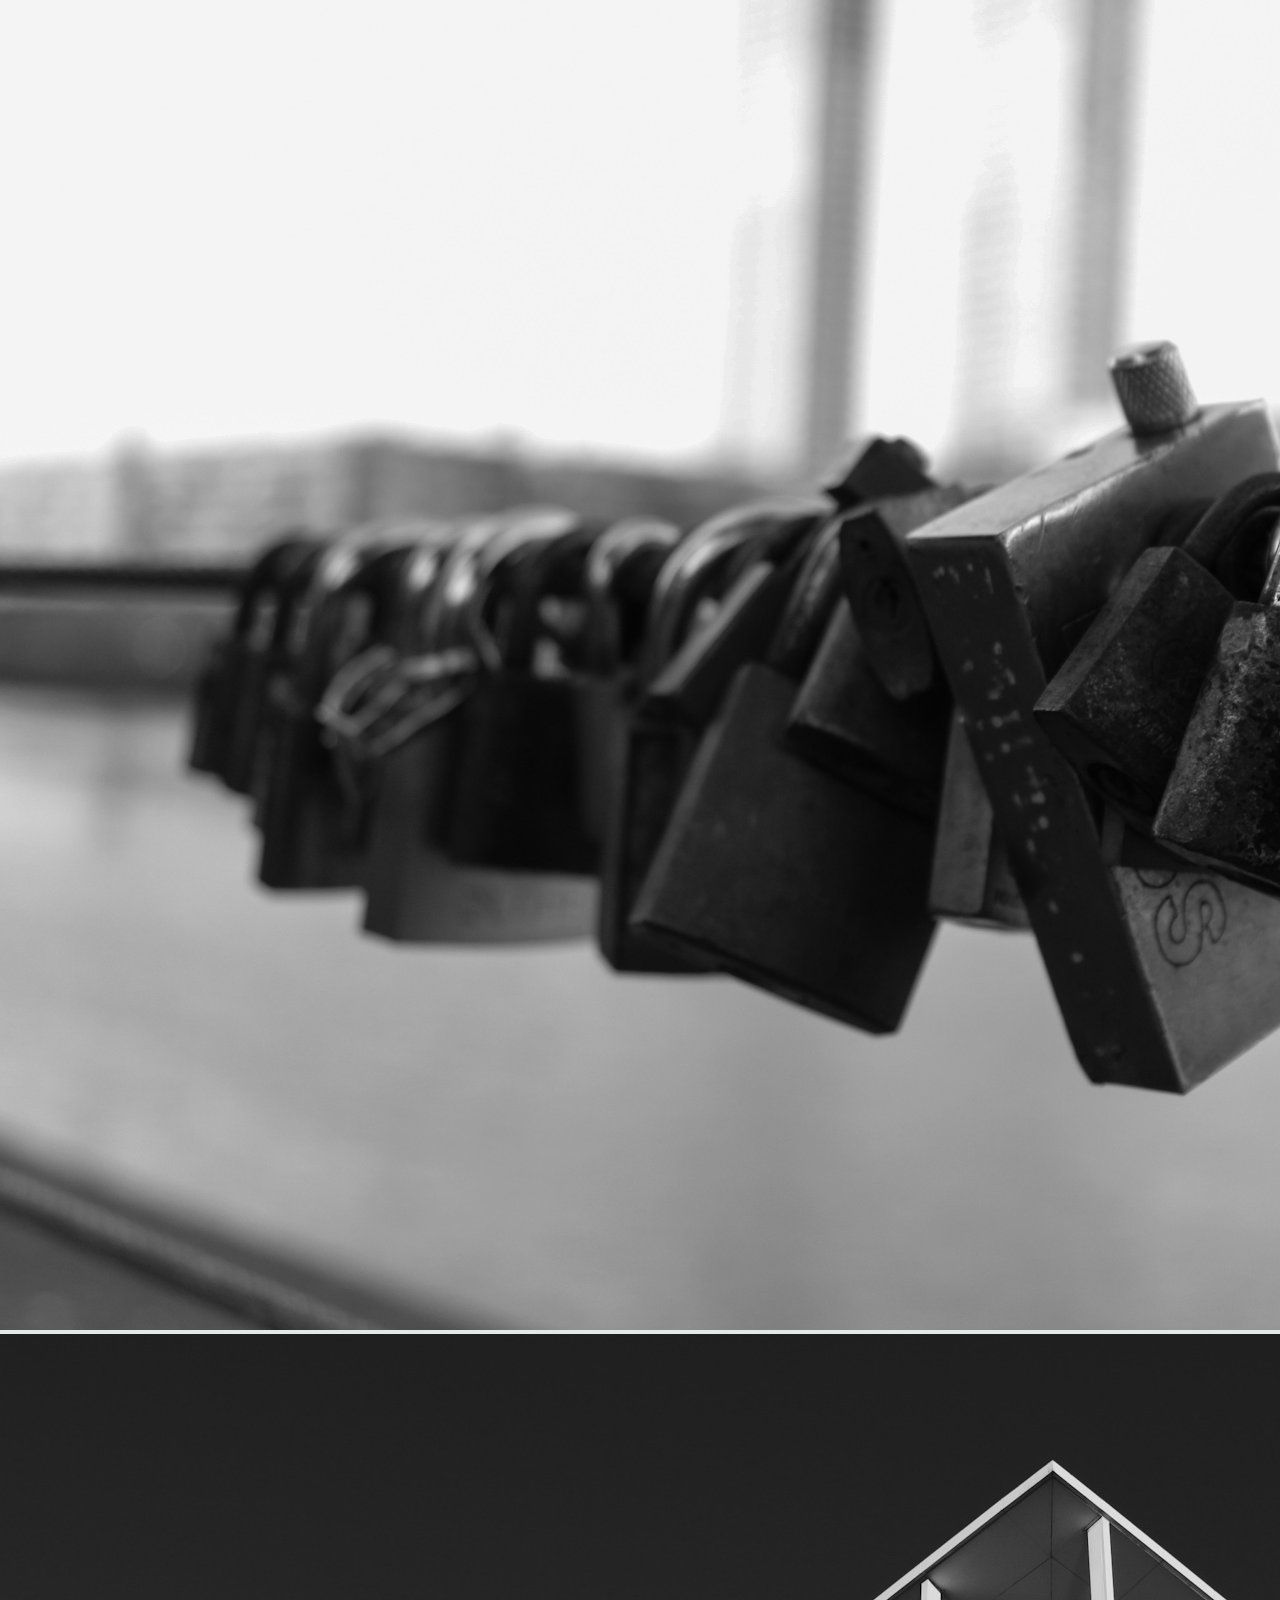
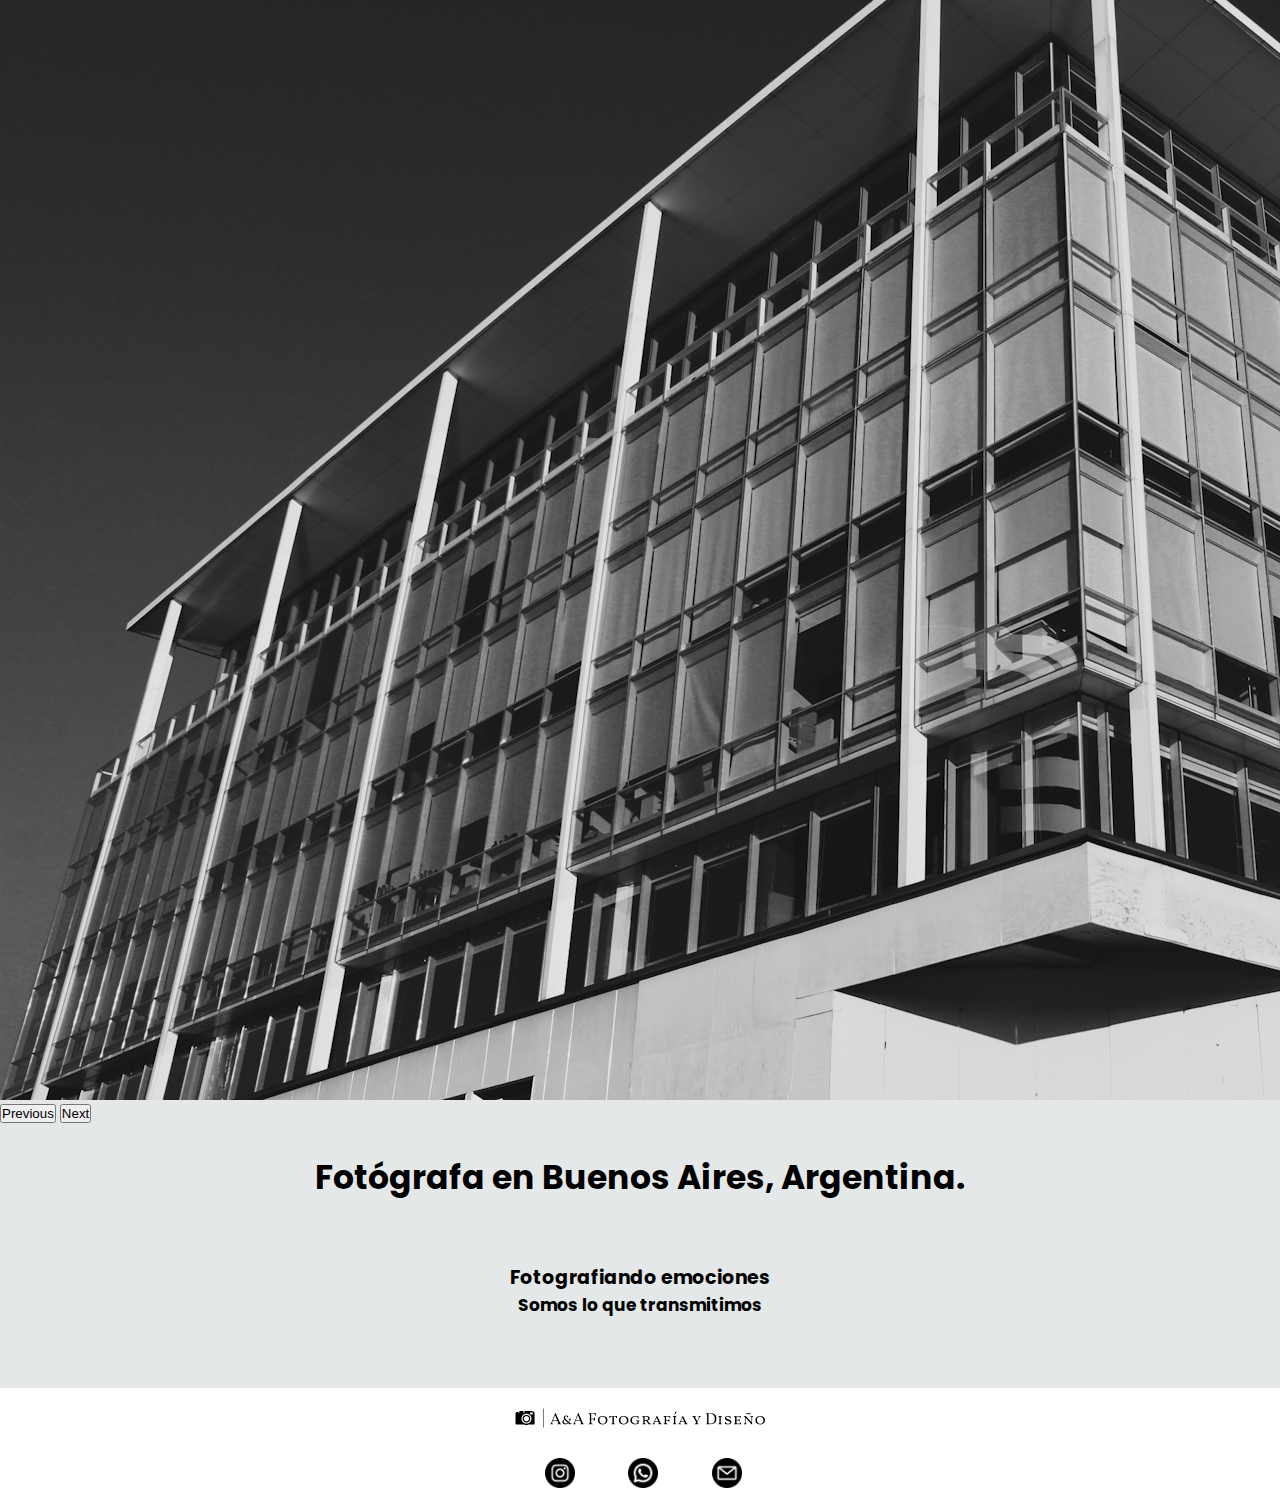
==== commit 4d1e82e0: "cambios" ====
--- a/index.html
+++ b/index.html
@@ -4,10 +4,12 @@
     <meta charset="UTF-8">
     <meta http-equiv="X-UA-Compatible" content="IE=edge">
     <meta name="viewport" content="width=device-width, initial-scale=1.0">
+    <meta name="description" content="Este es el sitio web de mi trabajo en el que encontrarás un poco de quien soy, imágenes, y los servicios que ofrezco.">
+    <meta name="keywords"  content="FOTOS, FOTÓGRAFA, BOOK DE FOTOS, FOTÓGRAFA EN CAPITAL, DISEÑO">
     <link href="https://unpkg.com/aos@2.3.1/dist/aos.css" rel="stylesheet">
     <link href="https://cdn.jsdelivr.net/npm/bootstrap@5.1.3/dist/css/bootstrap.min.css" rel="stylesheet" integrity="sha384-1BmE4kWBq78iYhFldvKuhfTAU6auU8tT94WrHftjDbrCEXSU1oBoqyl2QvZ6jIW3" crossorigin="anonymous">
-    <link rel="stylesheet" href="./estilos/estilos.css">
-    <title>Document</title>
+    <link rel="stylesheet" href="./estilos/style.css">
+    <title>A&A fotografía y diseño</title>
 </head>
 <body>
 
@@ -94,7 +96,15 @@
 
 
 <footer>
+
 <img src="./img/logo_small.png" alt="" width="250px">
+
+<section class="sectionFooter">
+<img class="instagram" src="./img/instagram.png" alt="" width="30px">
+<img class="whatsapp" src="./img/whatsapp.png" alt="" width="30px">
+<img class="email" src="./img/email.png" alt="" width="30px">
+</section>
+
 </footer>
 
 
--- a/estilos/style.css
+++ b/estilos/style.css
@@ -0,0 +1,401 @@
+/* TIPOS DE FUENTES */
+@import url("https://fonts.googleapis.com/css2?family=Poppins:wght@200&display=swap");
+@import url("https://fonts.googleapis.com/css2?family=Oswald:wght@300&family=Poppins:wght@200&display=swap");
+@import url("https://fonts.googleapis.com/css2?family=Barlow+Condensed:wght@200&family=Oswald:wght@300&family=Poppins:wght@200&display=swap");
+@import url("https://fonts.googleapis.com/css2?family=Barlow+Condensed:wght@200&family=DM+Serif+Display&family=Oswald:wght@300&family=Poppins:wght@200&display=swap");
+@import url("https://fonts.googleapis.com/css2?family=Barlow+Condensed:wght@200&family=DM+Serif+Display&family=Oswald:wght@300&family=Poppins:wght@200&family=Source+Sans+Pro:wght@600&display=swap");
+@import url("https://fonts.googleapis.com/css2?family=Barlow+Condensed:wght@200;400&family=DM+Serif+Display&family=Oswald:wght@300&family=Poppins:wght@200&family=Source+Sans+Pro:wght@600&family=Tiro+Tamil&display=swap");
+@import url("https://fonts.googleapis.com/css2?family=Barlow+Condensed:wght@200;400&family=DM+Serif+Display&family=Oswald:wght@300&family=Poppins:wght@200;300&family=Source+Sans+Pro:wght@600&family=Tiro+Tamil&display=swap");
+@import url("https://fonts.googleapis.com/css2?family=Barlow+Condensed:wght@200;400&family=DM+Serif+Display&family=Oswald:wght@300&family=Poppins:wght@200;300&family=Source+Sans+Pro:wght@600&family=Tiro+Tamil&family=Unna&display=swap");
+@import url("https://fonts.googleapis.com/css2?family=Barlow+Condensed:wght@200;400&family=DM+Serif+Display&family=Oswald:wght@300&family=Poppins:wght@200;300;400&family=Source+Sans+Pro:wght@600&family=Tiro+Tamil&family=Unna&display=swap");
+* {
+  padding: 0%;
+  margin: 0%;
+}
+
+body {
+  background-color: #E5E8E8;
+}
+
+.logo {
+  display: grid;
+  justify-content: center;
+  background-color: white;
+  margin: 0%;
+  padding-top: 20px;
+  padding-bottom: 20px;
+}
+
+footer {
+  justify-content: center;
+  display: grid;
+  background-color: white;
+  padding-top: 20px;
+  padding-bottom: 20px;
+}
+
+.sectionFooter {
+  display: grid;
+  justify-content: center;
+  align-items: center;
+  grid-template-columns: 1fr 1fr 1fr;
+  grid-template-rows: 1fr;
+  gap: 0px 30px;
+  grid-template-areas: "instagram whatsapp email";
+  padding-top: 30px;
+  padding-left: 30px;
+}
+
+.instagram {
+  grid-area: instagram;
+}
+
+.whatsapp {
+  grid-area: whatsapp;
+}
+
+.email {
+  grid-area: email;
+}
+
+@media (min-width: 375px) {
+  footer {
+    justify-content: center;
+    display: grid;
+    background-color: white;
+    padding-top: 20px;
+    padding-bottom: 20px;
+  }
+}
+@media (min-width: 768px) {
+  footer {
+    justify-content: center;
+    display: grid;
+    background-color: white;
+    padding-top: 20px;
+    padding-bottom: 20px;
+  }
+}
+@media (min-width: 1024px) {
+  footer {
+    justify-content: center;
+    display: grid;
+    background-color: white;
+    padding-top: 20px;
+    padding-bottom: 20px;
+  }
+}
+.containerG {
+  display: grid;
+  justify-content: center;
+  gap: 50px;
+  padding-right: 60px;
+}
+
+@media (min-width: 375px) {
+  .containerG {
+    margin-left: 100px;
+    padding-bottom: 30px;
+    padding-top: 30px;
+    display: grid;
+    justify-content: center;
+    align-items: center;
+  }
+  .col {
+    padding: 5px 5px 5px 5px;
+  }
+}
+@media (min-width: 768px) {
+  .containerG {
+    margin: 30px 30px 30px 30px;
+  }
+}
+.col2 {
+  font-size: 16px;
+  font-family: "Poppins", sans-serif;
+}
+
+#hola {
+  font-size: 20px;
+  font-family: "Poppins", sans-serif;
+  justify-content: center;
+}
+
+@media (min-width: 375px) {
+  .col1 {
+    display: grid;
+    justify-content: center;
+  }
+  #hola {
+    display: grid;
+    justify-content: center;
+    font-size: 30px;
+    padding-bottom: 20px;
+    padding-top: 20px;
+  }
+  .container {
+    padding-top: 30px;
+    padding-bottom: 30px;
+  }
+}
+@media (min-width: 768px) {
+  #hola {
+    padding-top: 10px;
+    padding-bottom: 10px;
+  }
+  .col2 {
+    font-size: 20px;
+  }
+  .container {
+    padding-top: 30px;
+    padding-bottom: 30px;
+  }
+}
+@media (min-width: 1024px) {
+  .col2 {
+    font-size: 25px;
+  }
+  #hola {
+    font-size: 40px;
+    padding-top: 20px;
+    padding-bottom: 20px;
+  }
+}
+.form {
+  font-family: "Poppins", sans-serif;
+  margin: 0px;
+  padding: 30px 40px 122px 40px;
+}
+
+.mainS {
+  display: grid;
+  justify-content: center;
+}
+
+.h1S {
+  display: flex;
+  justify-content: center;
+  font-family: "Poppins", sans-serif;
+  font-size: 20px;
+  background-color: white;
+  padding: 10px 10px 10px 10px;
+  border-radius: 10px;
+  margin-top: 10px;
+}
+
+.pServ {
+  display: flex;
+  justify-content: center;
+  padding-top: 40px;
+  font-family: "Poppins", sans-serif;
+  font-size: 20px;
+  background-color: white;
+  padding: 10px 10px 10px 10px;
+  border-radius: 10px;
+}
+
+.cuerpoServicios {
+  display: grid;
+  grid-template-columns: 1fr 1fr 1fr;
+  grid-template-rows: 1fr;
+  gap: 10px 30px;
+  grid-template-areas: "card1 card2 card3";
+  font-family: "Poppins", sans-serif;
+}
+
+.card1 {
+  grid-area: card1;
+  background-color: white;
+  border-radius: 20px;
+  height: 800px;
+  width: 200px;
+}
+.card1:hover {
+  transform: translateY(20px);
+  transition: all 1s ease-in;
+}
+
+.card2 {
+  grid-area: card2;
+  background-color: white;
+  border-radius: 20px;
+  height: 600px;
+  width: 200px;
+}
+.card2:hover {
+  transform: translateY(20px);
+  transition: all 1s ease-in;
+}
+
+.card3 {
+  grid-area: card3;
+  background-color: white;
+  border-radius: 20px;
+  height: 600px;
+  width: 200px;
+}
+.card3:hover {
+  transform: translateY(20px);
+  transition: all 1s ease-in;
+}
+
+.h2S {
+  width: 400;
+}
+
+.h4S {
+  width: 300;
+}
+
+@media (min-width: 375px) {
+  .h1S {
+    margin-top: 40px;
+    margin-bottom: 20px;
+  }
+  .pServ {
+    margin-bottom: 50px;
+  }
+  .cuerpoServicios {
+    display: grid;
+    grid-template-columns: 1fr;
+    grid-template-rows: 1fr;
+    gap: 30px 10px;
+    grid-template-areas: "card1" "card2" "card3";
+    padding-top: 30px;
+    padding-bottom: 30px;
+    justify-items: center;
+  }
+  .card1 {
+    grid-area: card1;
+    background-color: white;
+    height: 500px;
+  }
+  .card2 {
+    grid-area: card2;
+    background-color: white;
+    height: 450px;
+  }
+  .card3 {
+    grid-area: card3;
+    background-color: white;
+    height: 450px;
+  }
+}
+@media (min-width: 768px) {
+  .cuerpoServicios {
+    display: grid;
+    grid-template-columns: 1fr;
+    grid-template-rows: 1fr;
+    gap: 30px 5px;
+    grid-template-areas: "card1" "card2" "card3";
+    justify-items: center;
+  }
+  .card1 {
+    grid-area: card1;
+    background-color: white;
+    height: 530px;
+  }
+  .card2 {
+    grid-area: card2;
+    background-color: white;
+    height: 500px;
+  }
+  .card3 {
+    grid-area: card3;
+    background-color: white;
+    height: 500px;
+  }
+}
+@media (min-width: 1024px) {
+  .cuerpoServicios {
+    display: grid;
+    grid-template-columns: 1fr 1fr;
+    grid-template-rows: 1fr;
+    gap: 0px 5px;
+    grid-template-areas: "card1 card2 card3";
+    padding: 30px 20px 30px 20px;
+  }
+  .card1 {
+    grid-area: card1;
+    background-color: white;
+    height: 520px;
+  }
+  .card2 {
+    grid-area: card2;
+    background-color: white;
+    height: 520px;
+  }
+  .card3 {
+    grid-area: card3;
+    background-color: white;
+    height: 520px;
+  }
+}
+.subtitulo {
+  font-family: "Poppins", sans-serif;
+  display: grid;
+  justify-content: center;
+  padding: 30px 0px 10px 0px;
+  font-size: 33px;
+}
+
+.h2Index {
+  display: grid;
+  justify-content: center;
+  font-size: 40px;
+  font-family: "Poppins", sans-serif;
+  padding-top: 50px;
+}
+
+.h3Index {
+  display: grid;
+  justify-content: center;
+  font-family: "Poppins", sans-serif;
+  padding-bottom: 70px;
+  font-size: 17px;
+}
+
+@media (min-width: 375px) {
+  .logo {
+    display: grid;
+    justify-content: center;
+    background-color: white;
+    margin: 0%;
+    padding-top: 20px;
+    padding-bottom: 20px;
+  }
+  .logoI {
+    width: 300px;
+  }
+  .subtitulo {
+    font-size: 20px;
+  }
+  .h2Index {
+    font-size: 19px;
+  }
+  .contenedorDiv {
+    display: grid;
+    grid-template-columns: 1fr 1fr;
+    grid-template-rows: 1fr;
+    gap: 15px 10px;
+  }
+}
+@media (min-width: 768px) {
+  .subtitulo {
+    font-size: 35px;
+  }
+  .logoI {
+    width: 350px;
+  }
+  .contenedorDiv {
+    display: grid;
+    grid-template-columns: 1fr 1fr 1fr;
+    grid-template-rows: 1fr 1fr;
+    gap: 15px 10px;
+  }
+}
+@media (min-width: 1024px) {
+  .subtitulo {
+    font-size: 33px;
+  }
+}/*# sourceMappingURL=style.css.map */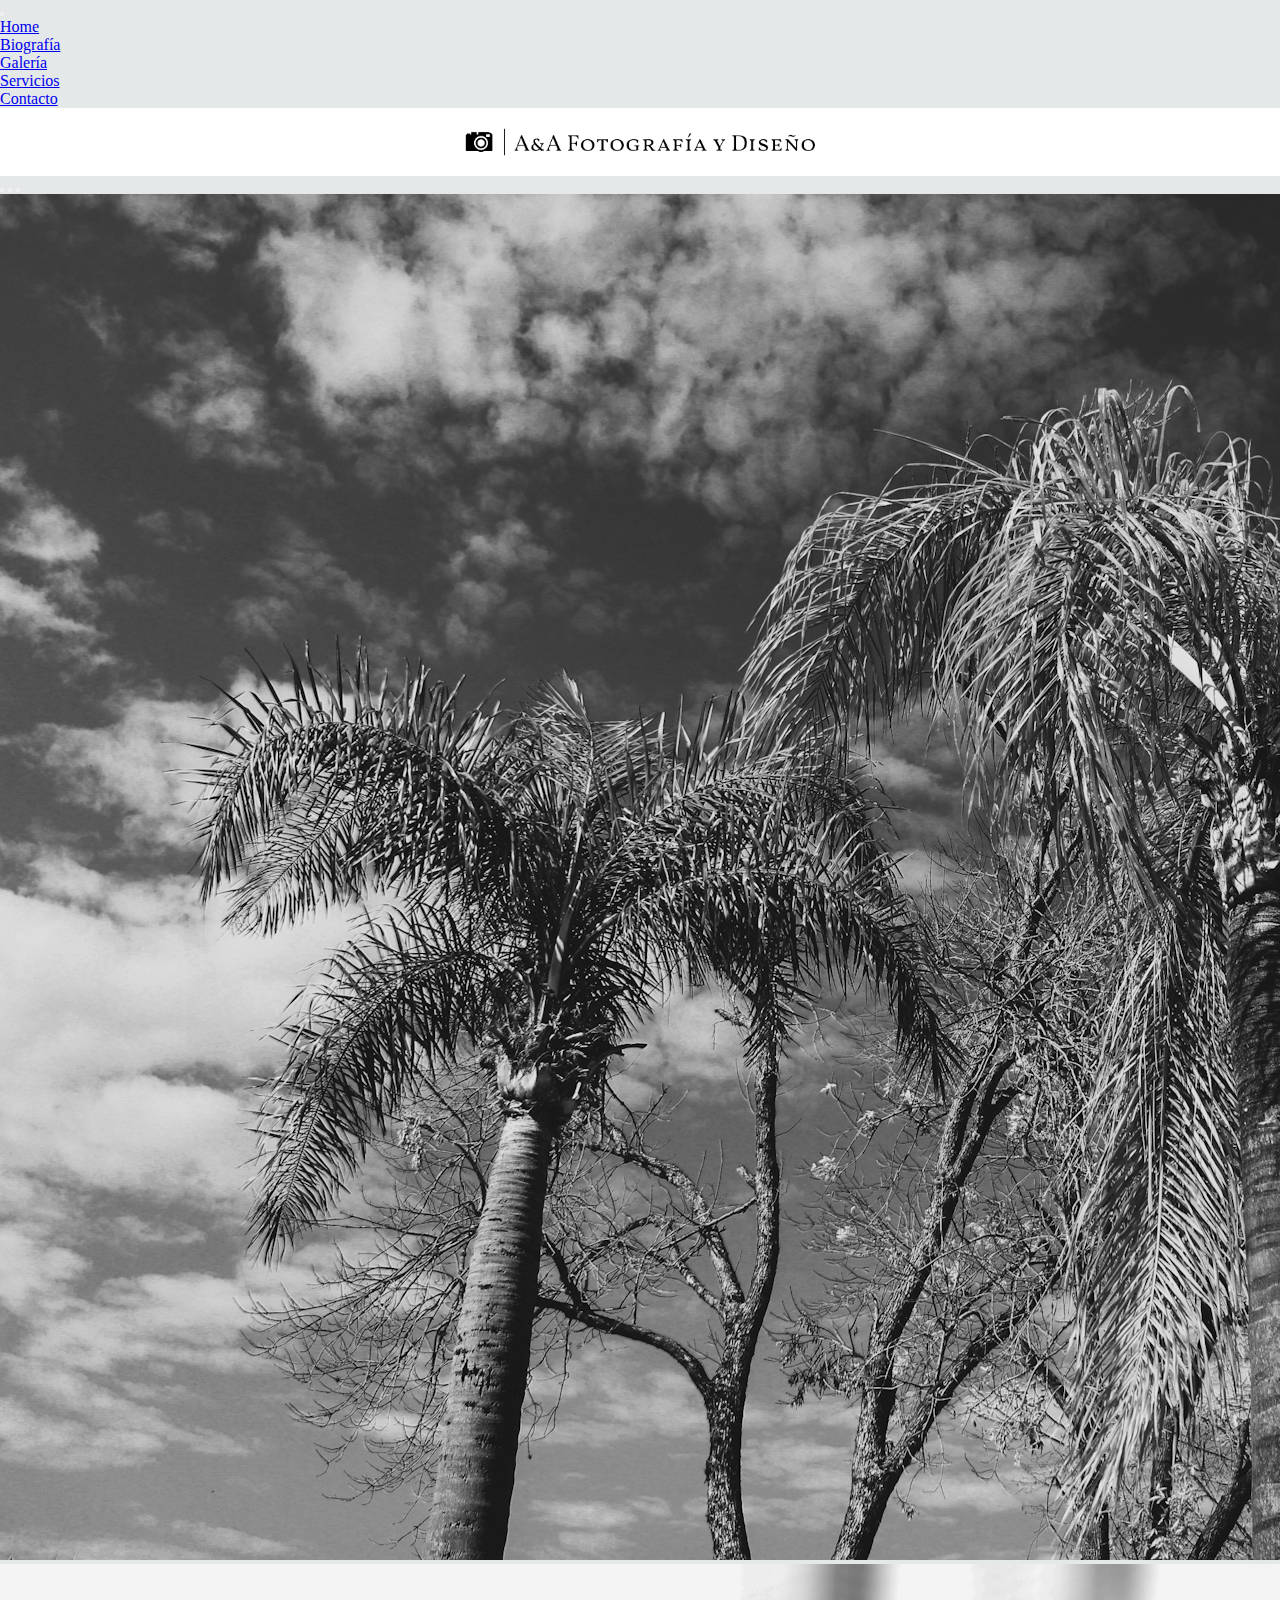
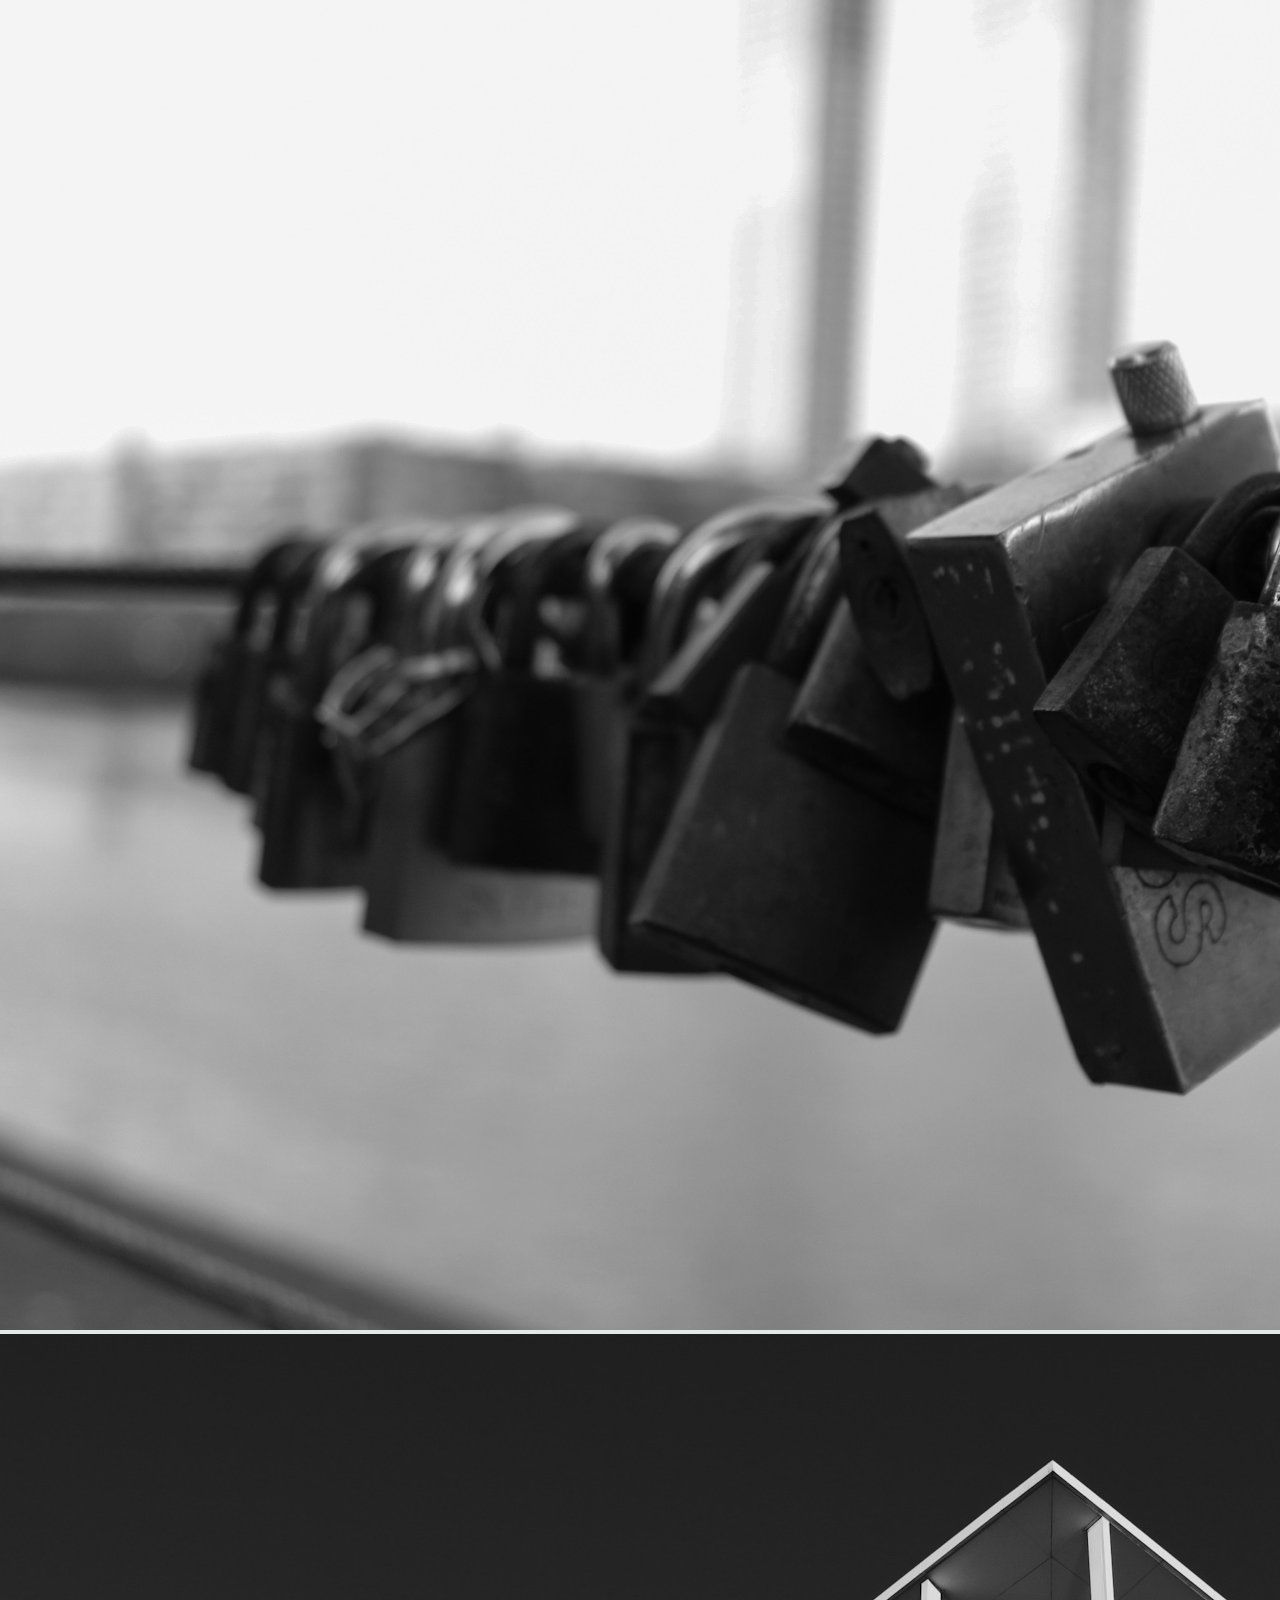
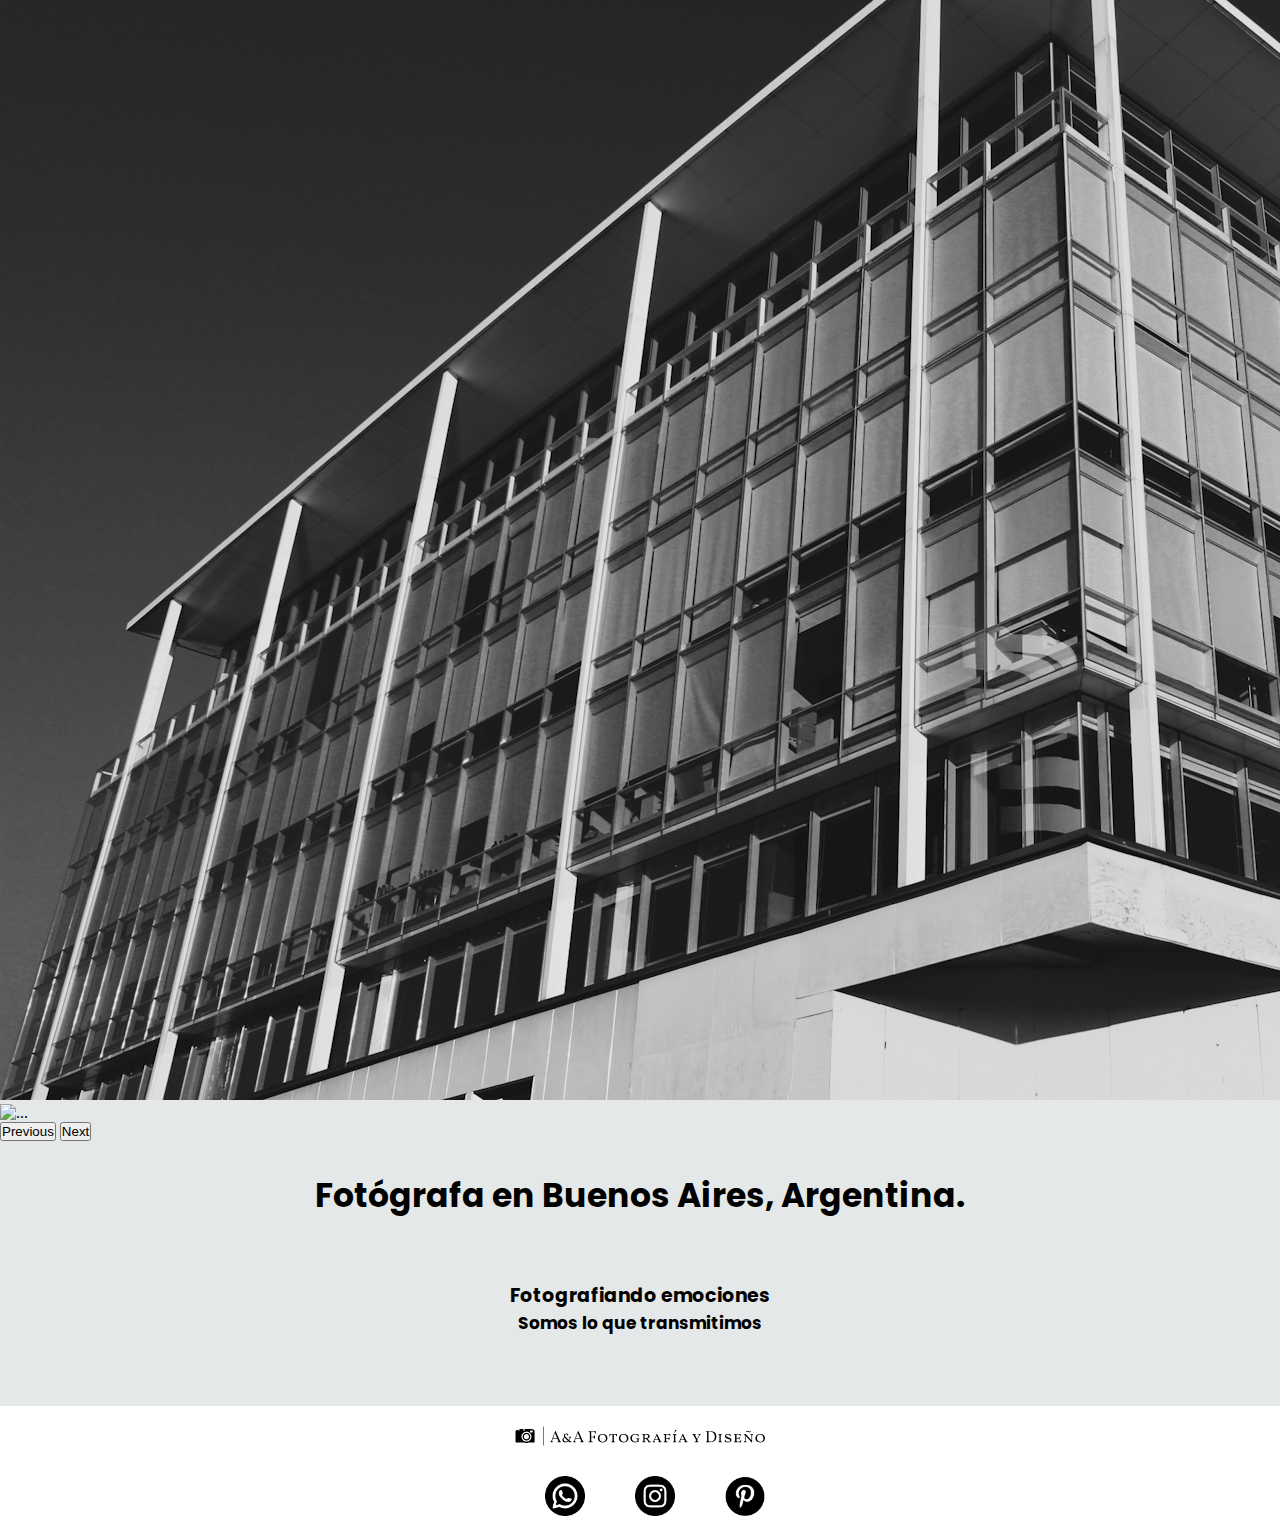
==== commit f281933c: "redes" ====
--- a/index.html
+++ b/index.html
@@ -66,6 +66,9 @@
         <div class="carousel-item">
           <img src="img/Compartido desde Lightroom mobile (4).jpg" class="d-block w-100" alt="...">
         </div>
+        <div class="carousel-item">
+          <img src="img/IMG_1522.JPG" class="d-block w-100" alt="...">
+        </div>
       </div>
       <button class="carousel-control-prev" type="button" data-bs-target="#carouselExampleIndicators" data-bs-slide="prev">
         <span class="carousel-control-prev-icon" aria-hidden="true"></span>
@@ -100,10 +103,10 @@
 <img src="./img/logo_small.png" alt="" width="250px">
 
 <section class="sectionFooter">
-<img class="instagram" src="./img/instagram.png" alt="" width="30px">
-<img class="whatsapp" src="./img/whatsapp.png" alt="" width="30px">
-<img class="email" src="./img/email.png" alt="" width="30px">
-</section>
+    <a href="https://api.whatsapp.com/send/?phone=%2B541132895397&text&type=phone_number&app_absent=0" target="_blank"> <img src="./img/whatsapp.png" alt="" width="40px"></a>
+    <a href="https://www.instagram.com/aruualvarez/" target="_blank"> <img src="./img/instagram.png" alt="" width="40px"></a>
+    <a href="https://ar.pinterest.com/arualvarez99/" target="_blank"> <img src="./img/pinterest.png" alt="" width="40px"></a>
+</section> 
 
 </footer>
 
--- a/estilos/style.css
+++ b/estilos/style.css
@@ -38,7 +38,7 @@
   display: grid;
   justify-content: center;
   align-items: center;
-  grid-template-columns: 1fr 1fr 1fr;
+  grid-template-columns: 1fr 1fr;
   grid-template-rows: 1fr;
   gap: 0px 30px;
   grid-template-areas: "instagram whatsapp email";
@@ -58,6 +58,13 @@
   grid-area: email;
 }
 
+.sectionFooter a {
+  transition: all 1s ease-in-out;
+}
+.sectionFooter a:hover {
+  transform: scale(1.2);
+}
+
 @media (min-width: 375px) {
   footer {
     justify-content: center;
@@ -186,7 +193,7 @@
 .pServ {
   display: flex;
   justify-content: center;
-  padding-top: 40px;
+  margin-top: 50px;
   font-family: "Poppins", sans-serif;
   font-size: 20px;
   background-color: white;
@@ -207,8 +214,8 @@
   grid-area: card1;
   background-color: white;
   border-radius: 20px;
-  height: 800px;
   width: 200px;
+  height: 700px;
 }
 .card1:hover {
   transform: translateY(20px);
@@ -318,17 +325,17 @@
   .card1 {
     grid-area: card1;
     background-color: white;
-    height: 520px;
+    height: 570px;
   }
   .card2 {
     grid-area: card2;
     background-color: white;
-    height: 520px;
+    height: 570px;
   }
   .card3 {
     grid-area: card3;
     background-color: white;
-    height: 520px;
+    height: 570px;
   }
 }
 .subtitulo {
